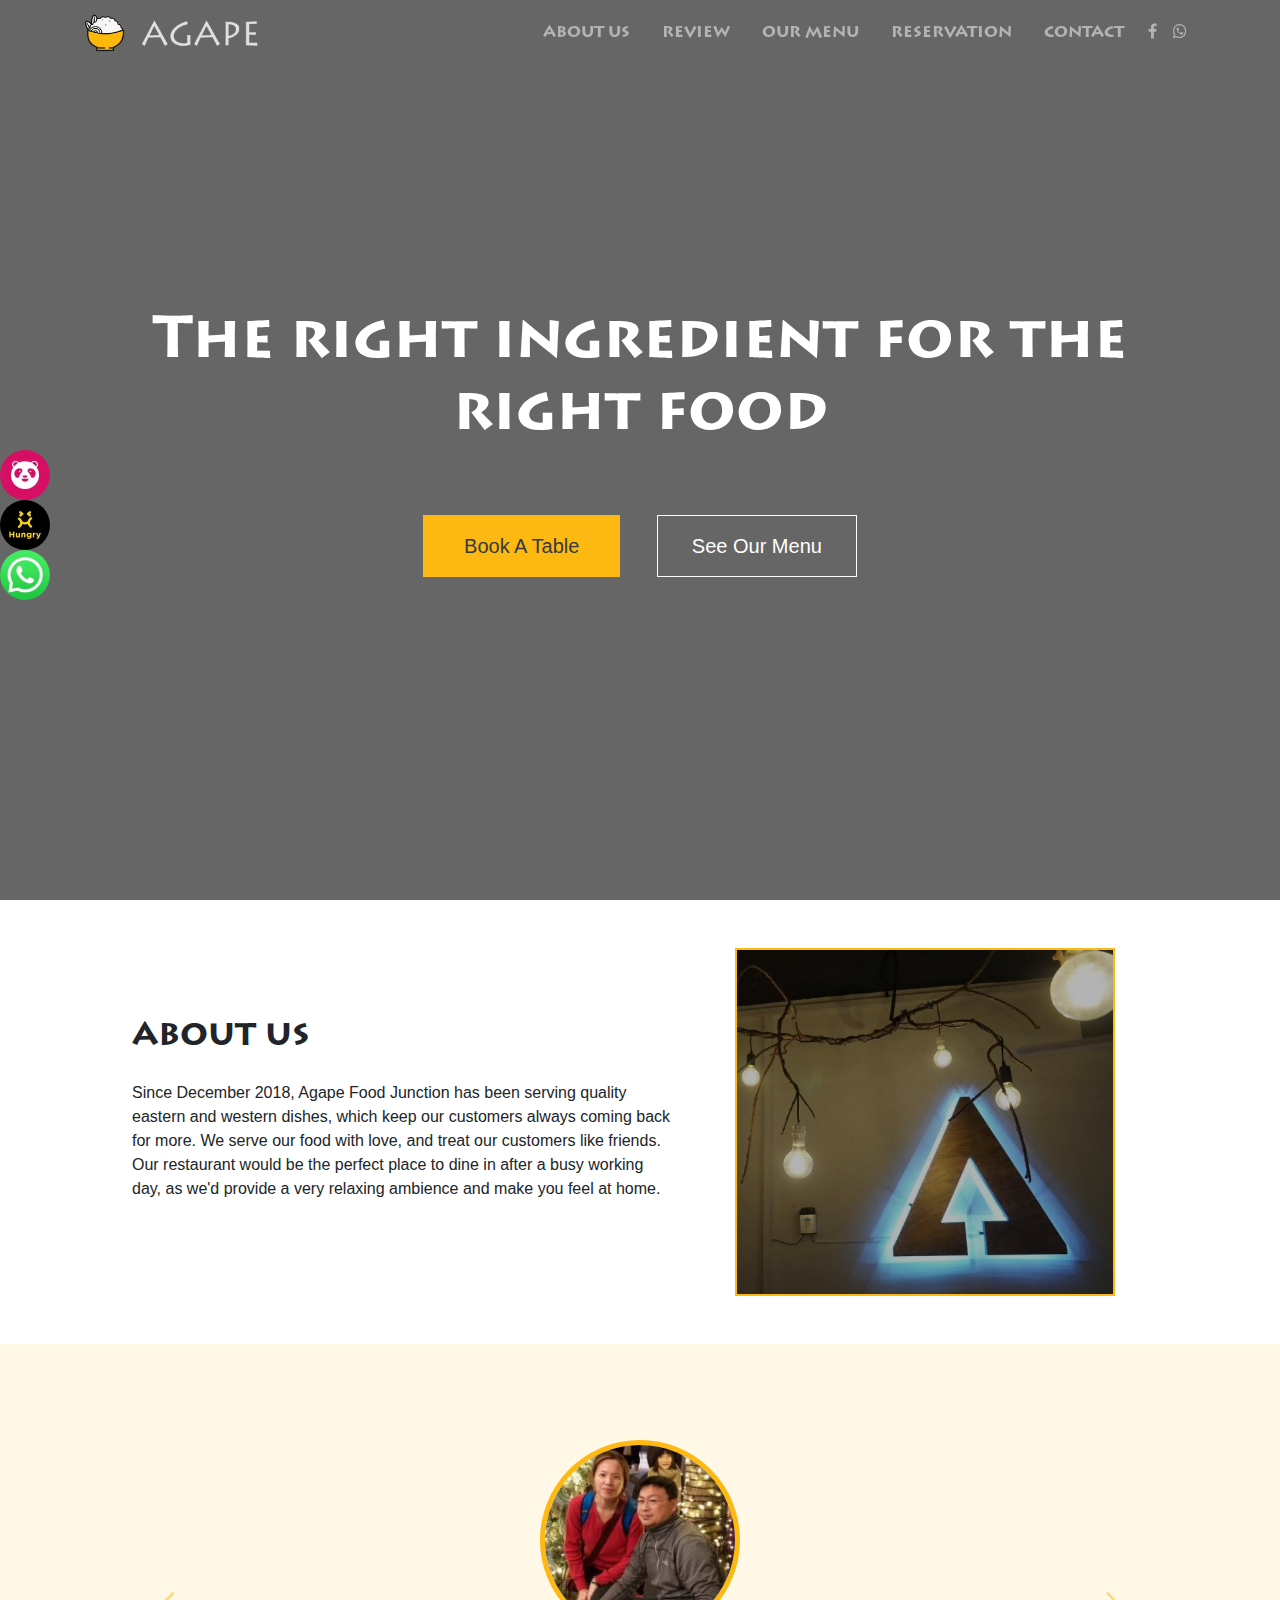
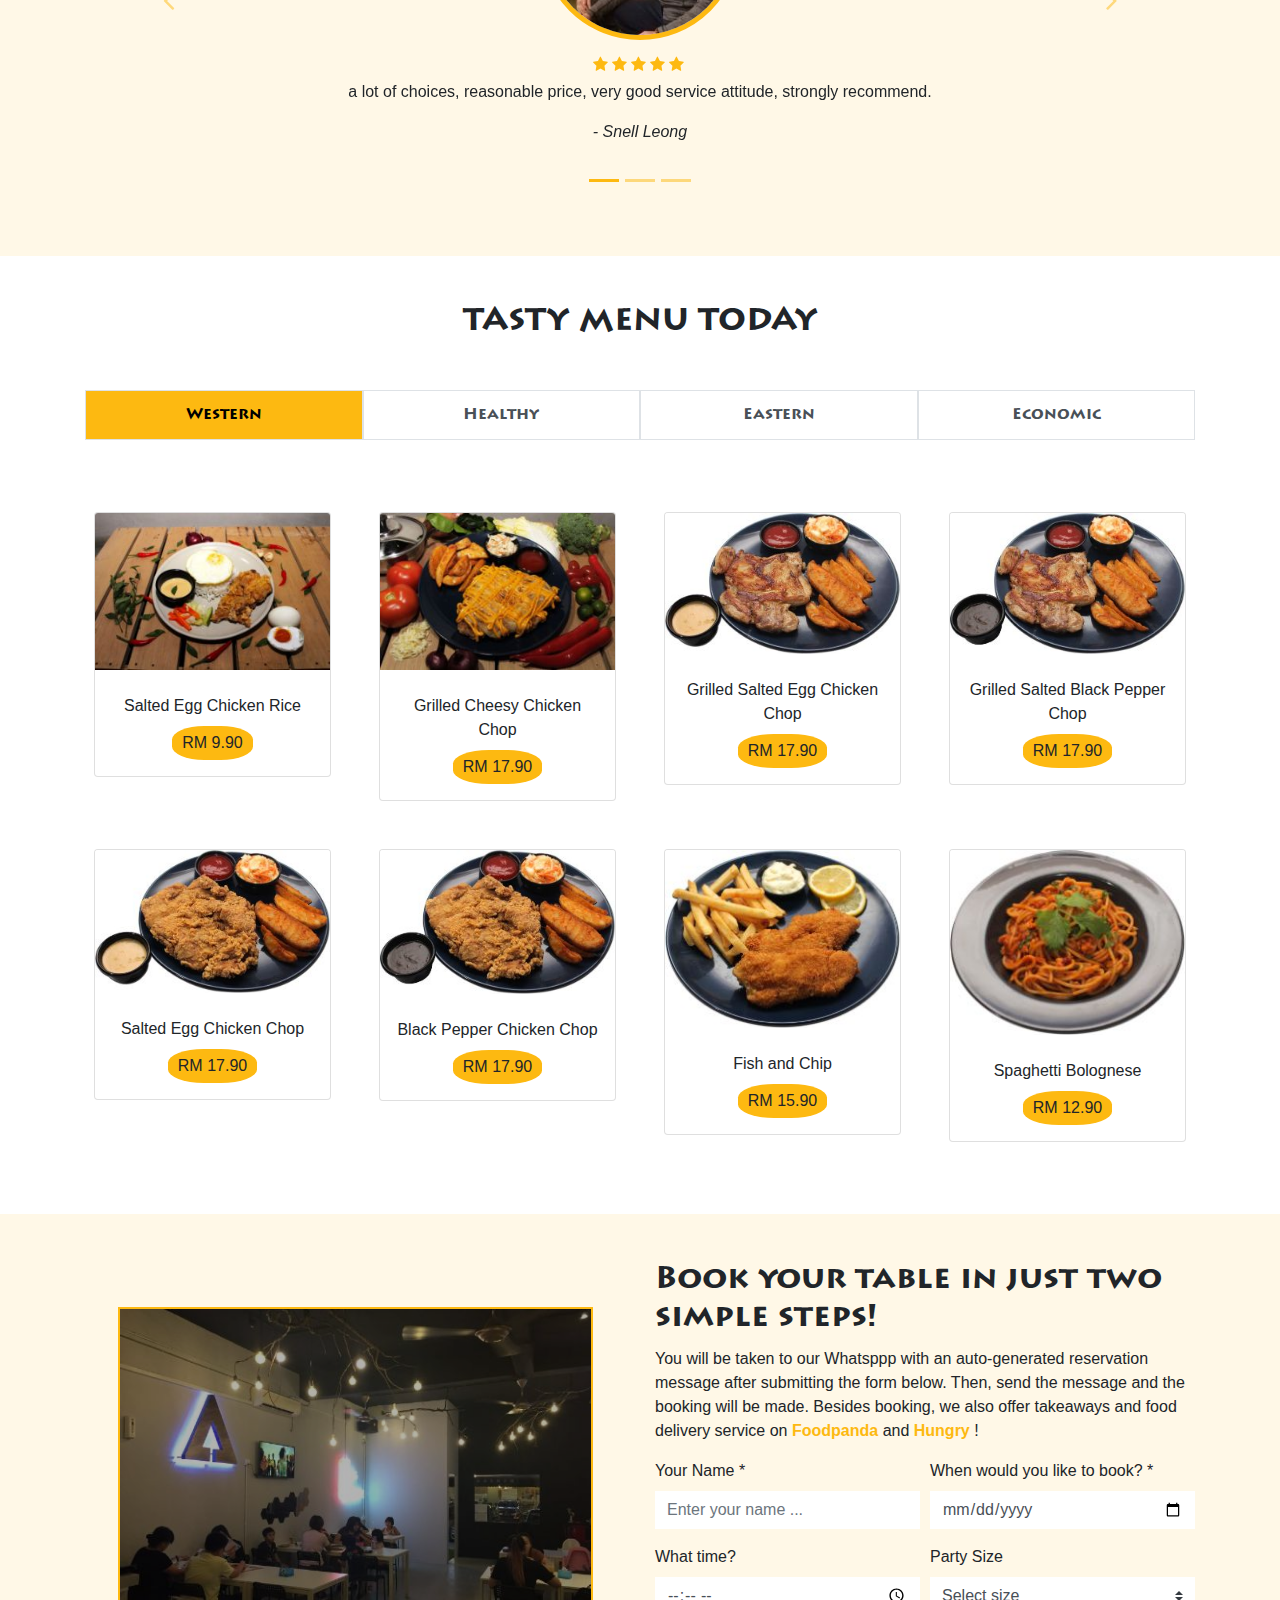
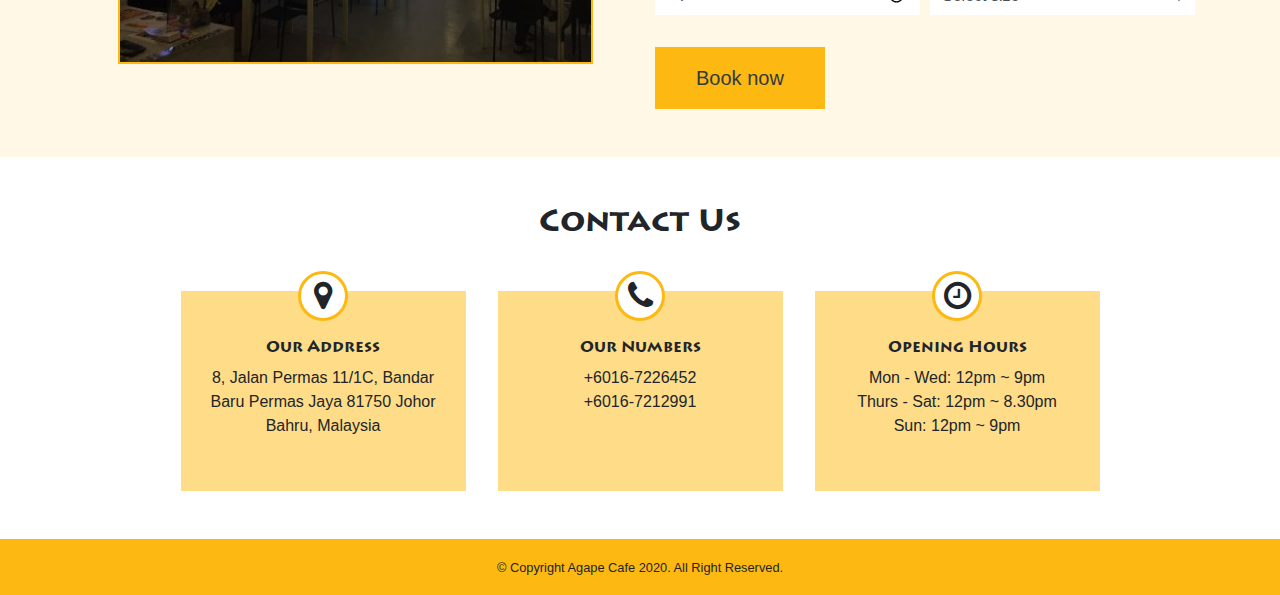
==== index.html @ 2f44cbaa "wrap" ====
<!DOCTYPE html>
<html lang="en">
  <head>
    <!-- Global site tag (gtag.js) - Google Analytics -->
    <script
      async
      src="https://www.googletagmanager.com/gtag/js?id=UA-171716001-1"
    ></script>
    <script>
      window.dataLayer = window.dataLayer || [];
      function gtag() {
        dataLayer.push(arguments);
      }
      gtag("js", new Date());

      gtag("config", "UA-171716001-1");
    </script>

    <meta charset="UTF-8" />
    <meta name="viewport" content="width=device-width, initial-scale=1.0" />
    <title>Agape Food Junction - Restaurant in Johor Bahru</title>
    <!--Description-->
    <meta
      name="description"
      content="Being one of the restaurants in Johor Bahru, we provide the precious opportunity for customers to enjoy dining in a comfortable environment, at a reasonable price. Our chefs serve all kinds of quality food, from western chicken chop to local nasi lemak. We treat customers like our friends and family, which always put a smile on their face."
    />
    <!--Styling-->
    <link rel="stylesheet" href="global.css" />
    <!--Bootstrap CSS-->
    <link
      rel="stylesheet"
      href="https://stackpath.bootstrapcdn.com/bootstrap/4.5.2/css/bootstrap.min.css"
      integrity="sha384-JcKb8q3iqJ61gNV9KGb8thSsNjpSL0n8PARn9HuZOnIxN0hoP+VmmDGMN5t9UJ0Z"
      crossorigin="anonymous"
    />
    <!--Font Awesome-->
    <link
      rel="stylesheet"
      href="https://maxcdn.bootstrapcdn.com/font-awesome/4.7.0/css/font-awesome.min.css"
    />
    <!--Google Font-->
    <link
      href="https://fonts.googleapis.com/css2?family=Coustard&display=swap"
      rel="stylesheet"
    />
    <!--Favicon-->
    <link rel="shortcut icon" href="./images/logo.png" />
  </head>
  <body data-spy="scroll" data-target="#navbarContent">
    <!--Sticky Icons-->
    <div class="sticky-icons all-center flex-column">
      <a
        href="https://www.foodpanda.my/restaurant/p7pu/asap-cafe-at-permas#"
        target="_blank"
      >
        <img
          src="./images/sticky-icons/foodpanda.jpg"
          alt="foodpanda-food-delivery"
          class="rounded-circle"
        />
      </a>

      <a
        href="https://www.hungry2u.com/waimai/shop/detail-2794.html"
        target="_blank"
      >
        <img
          src="./images/sticky-icons/hungry.jpg"
          alt="hungry-food-delivery"
          class="rounded-circle"
        />
      </a>

      <a
        target="_blank"
        href="https://api.whatsapp.com/send?phone=60167212991&text=Hi+Agape+Cafe.+I+came+across+your+website+and+would+like+to+know+more."
      >
        <img
          src="./images/sticky-icons/whatsapp.jpg"
          alt="whatsapp-food-reservation"
          class="rounded-circle"
        />
      </a>
    </div>

    <!--Header-->
    <header class="header">
      <nav class="navbar navbar-expand-lg navbar-dark fixed-top" id="navbar">
        <div class="container">
          <a class="navbar-brand w-25" href="#home"
            ><img
              src="./images/logo.png"
              alt="chinese-restaurant-in-jb"
              class="header-logo"
            />
            <img
              src="./images/logo-text-dark.png"
              alt="chinese-restaurant-in-jb"
              class="logo-text-dark"
            />
            <img
              src="./images/logo-text-white.png"
              alt="chinese-restaurant-in-jb"
              class="logo-text-white"
            />
          </a>
          <button
            class="navbar-toggler ml-sm-auto"
            type="button"
            data-toggle="collapse"
            data-target="#navbarContent"
            aria-controls="navbarContent"
            aria-expanded="false"
          >
            <span class="navbar-toggler-icon"></span>
          </button>

          <div class="collapse navbar-collapse mt-lg-0 mt-3" id="navbarContent">
            <ul class="navbar-nav ml-auto">
              <li class="nav-item">
                <a class="nav-link link-hover px-3" href="#about"> ABOUT US </a>
              </li>
              <li class="nav-item">
                <a class="nav-link link-hover px-3" href="#review"> REVIEW </a>
              </li>
              <li class="nav-item">
                <a class="nav-link link-hover px-3" href="#menu"> OUR MENU </a>
              </li>

              <li class="nav-item">
                <a class="nav-link link-hover px-3" href="#booking">
                  RESERVATION
                </a>
              </li>

              <li class="nav-item">
                <a class="nav-link link-hover px-3" href="#contact">
                  CONTACT
                </a>
              </li>

              <li class="nav-item">
                <a
                  class="nav-link d-lg-block d-none"
                  target="_blank"
                  href="https://www.facebook.com/asapcafe"
                >
                  <i class="fa fa-facebook" aria-hidden="true"></i>
                </a>
              </li>

              <li class="nav-item">
                <a
                  class="nav-link d-lg-block d-none"
                  target="_blank"
                  href="https://api.whatsapp.com/send?phone=60167212991&text=Hi+Agape+Cafe.+I+came+across+your+website+and+would+like+to+know+more."
                >
                  <i class="fa fa-whatsapp" aria-hidden="true"></i>
                </a>
              </li>
            </ul>
          </div>
        </div>
      </nav>
    </header>

    <!-- Hero -->
    <div class="hero all-center text-center" id="home">
      <div class="container all-center flex-column">
        <h1 class="mb-sm-5 mb-3 text-white">
          The right ingredient for the right food
        </h1>
        <div>
          <a href="/#booking" class="btn btn-primary btn-lg text-dark m-3"
            >Book A Table</a
          >
          <a href="/#menu" class="btn btn-secondary btn-lg m-3">See Our Menu</a>
        </div>
      </div>
    </div>

    <!--About-->
    <div class="about all-center py-5" id="about">
      <div class="container">
        <div class="row all-center">
          <div class="col-lg-6 text-lg-left text-center">
            <h2 class="mb-4">ABOUT US</h2>
            <p class="mb-4">
              Since December 2018, Agape Food Junction has been serving quality
              eastern and western dishes, which keep our customers always coming
              back for more. We serve our food with love, and treat our
              customers like friends. Our restaurant would be the perfect place
              to dine in after a busy working day, as we'd provide a very
              relaxing ambience and make you feel at home.
            </p>
            <!-- <a href="/" class="btn btn-secondary-alt btn-md">Discover more</a> -->
          </div>
          <div class="col-lg-4 col-sm-7 mx-5 p-0 image">
            <img
              src="./images/about-us.jpg"
              class="w-100"
              alt="best-restaurant-in-johor-bahru"
            />
          </div>
        </div>
      </div>
    </div>

    <!--Review-->
    <div class="review all-center py-5" id="review">
      <div class="container">
        <div
          id="reviewIndicator"
          class="carousel slider py-5"
          data-ride="carousel"
        >
          <ol class="carousel-indicators">
            <li
              data-target="#reviewIndicator"
              data-slide-to="0"
              class="carousel-slide-point active"
            ></li>
            <li
              data-target="#reviewIndicator"
              class="carousel-slide-point"
              data-slide-to="1"
            ></li>
            <li
              data-target="#reviewIndicator"
              class="carousel-slide-point"
              data-slide-to="2"
            ></li>
          </ol>
          <div class="carousel-inner">
            <div class="carousel-item active">
              <div
                class="carousel-data mx-auto carousel-data all-center flex-column text-center"
              >
                <a href=""></a>
                <img
                  src="./images/client1.jpg"
                  alt="eat-cheap-review"
                  class="client-image mb-3 rounded-circle"
                />
                <div class="all-center mb-2">
                  <i class="fa fa-star mr-1" aria-hidden="true"></i>
                  <i class="fa fa-star mr-1" aria-hidden="true"></i>
                  <i class="fa fa-star mr-1" aria-hidden="true"></i>
                  <i class="fa fa-star mr-1" aria-hidden="true"></i>
                  <i class="fa fa-star mr-1" aria-hidden="true"></i>
                </div>
                <p class="px-5">
                  a lot of choices, reasonable price, very good service
                  attitude, strongly recommend.
                </p>
                <p><em>- Snell Leong</em></p>
              </div>
            </div>
            <div class="carousel-item">
              <div
                class="carousel-data mx-auto carousel-data all-center flex-column text-center"
              >
                <img
                  src="./images/client2.jpg"
                  alt="good-food-review"
                  class="client-image mb-3 rounded-circle"
                />
                <div class="all-center mb-2">
                  <i class="fa fa-star mr-1" aria-hidden="true"></i>
                  <i class="fa fa-star mr-1" aria-hidden="true"></i>
                  <i class="fa fa-star mr-1" aria-hidden="true"></i>
                  <i class="fa fa-star mr-1" aria-hidden="true"></i>
                  <i class="fa fa-star mr-1" aria-hidden="true"></i>
                </div>
                <p class="px-5">
                  reasonable price, many choices, food is delicious, worth
                  recommending
                </p>
                <p><em>- Shirley Wong</em></p>
              </div>
            </div>
            <div class="carousel-item">
              <div
                class="carousel-data mx-auto carousel-data all-center flex-column text-center"
              >
                <img
                  src="./images/client3.jpg"
                  alt="satisfied-review"
                  class="client-image mb-3 rounded-circle"
                />
                <div class="all-center mb-2">
                  <i class="fa fa-star mr-1" aria-hidden="true"></i>
                  <i class="fa fa-star mr-1" aria-hidden="true"></i>
                  <i class="fa fa-star mr-1" aria-hidden="true"></i>
                  <i class="fa fa-star mr-1" aria-hidden="true"></i>
                  <i class="fa fa-star mr-1" aria-hidden="true"></i>
                </div>

                <p>Just visit here u won't regret</p>
                <p><em>- Kar Weng</em></p>
              </div>
            </div>
          </div>
          <a
            class="carousel-control-prev"
            href="#reviewIndicator"
            role="button"
            data-slide="prev"
          >
            <i class="fa fa-angle-left fa-2x" aria-hidden="true"></i>
            <span class="sr-only">Prev</span>
          </a>
          <a
            class="carousel-control-next"
            href="#reviewIndicator"
            role="button"
            data-slide="next"
          >
            <i class="fa fa-angle-right fa-2x" aria-hidden="true"></i>
            <span class="sr-only">Next</span>
          </a>
        </div>
      </div>
    </div>

    <!--Menu-->
    <div class="menu py-5 text-center" id="menu">
      <div class="container">
        <h2 class="mb-md-5 mb-4">TASTY MENU TODAY</h2>
        <div class="row">
          <div class="col-12">
            <div
              class="list-group flex-row menu-tab"
              id="list-tab"
              role="tablist"
            >
              <a
                class="list-group-item list-group-item-action border active"
                id="list-western-list"
                data-toggle="list"
                href="#list-western"
                role="tab"
                aria-controls="western"
                >Western</a
              >
              <a
                class="list-group-item list-group-item-action border"
                id="list-healthy-list"
                data-toggle="list"
                href="#list-healthy"
                role="tab"
                aria-controls="healthy"
                >Healthy</a
              >
              <a
                class="list-group-item list-group-item-action border"
                id="list-eastern-list"
                data-toggle="list"
                href="#list-eastern"
                role="tab"
                aria-controls="eastern"
                >Eastern</a
              >
              <a
                class="list-group-item list-group-item-action border"
                id="list-economic-list"
                data-toggle="list"
                href="#list-economic"
                role="tab"
                aria-controls="economic"
                >Economic</a
              >
            </div>
          </div>
          <div class="col-12">
            <div class="tab-content mt-5" id="nav-tabContent">
              <div
                class="tab-pane fade show active"
                id="list-western"
                role="tabpanel"
                aria-labelledby="list-western-list"
              >
                <!--All Tab: content row 1-->
                <div class="row">
                  <div class="col-lg-3 col-sm-6 col-8 mx-sm-0 mx-auto p-4">
                    <div class="card">
                      <img
                        class="card-img-top"
                        src="./images/menu/western/salted-egg-chicken-rice.jpg"
                        alt="salted-egg-chicken-rice"
                      />
                      <div class="card-body all-center p-3 flex-column">
                        <p class="card-text m-0 mt-2">
                          Salted Egg Chicken Rice
                        </p>
                        <span class="price-label mt-2">RM 9.90</span>
                      </div>
                    </div>
                  </div>
                  <div class="col-lg-3 col-sm-6 col-8 mx-sm-0 mx-auto p-4">
                    <div class="card">
                      <img
                        class="card-img-top"
                        src="./images/menu/western/grilled-cheesy-chicken-chop.jpg"
                        alt="grilled-cheesy-chicken-chop"
                      />
                      <div class="card-body all-center p-3 flex-column">
                        <p class="card-text m-0 mt-2">
                          Grilled Cheesy Chicken Chop
                        </p>
                        <span class="price-label mt-2">RM 17.90</span>
                      </div>
                    </div>
                  </div>

                  <div class="col-lg-3 col-sm-6 col-8 mx-sm-0 mx-auto p-4">
                    <div class="card">
                      <img
                        class="card-img-top"
                        src="./images/menu/western/grilled-salted-egg-chicken-chop.jpg"
                        alt="grilled-salted-egg-chicken-chop"
                      />
                      <div class="card-body all-center p-3 flex-column">
                        <p class="card-text m-0 mt-2">
                          Grilled Salted Egg Chicken Chop
                        </p>
                        <span class="price-label mt-2">RM 17.90</span>
                      </div>
                    </div>
                  </div>

                  <div class="col-lg-3 col-sm-6 col-8 mx-sm-0 mx-auto p-4">
                    <div class="card">
                      <img
                        class="card-img-top"
                        src="./images/menu/western/grilled-black-pepper-chicken-chop.jpg"
                        alt="grilled-black-pepper-chicken-chop"
                      />
                      <div class="card-body all-center p-3 flex-column">
                        <p class="card-text m-0 mt-2">
                          Grilled Salted Black Pepper Chop
                        </p>
                        <span class="price-label mt-2">RM 17.90</span>
                      </div>
                    </div>
                  </div>
                </div>

                <!--All Tab: content row 2-->
                <div class="row">
                  <div class="col-lg-3 col-sm-6 col-8 mx-sm-0 mx-auto p-4">
                    <div class="card">
                      <img
                        class="card-img-top"
                        src="./images/menu/western/salted-egg-chicken-chop.jpg"
                        alt="salted-egg-chicken-chop"
                      />
                      <div class="card-body all-center p-3 flex-column">
                        <p class="card-text m-0 mt-2">
                          Salted Egg Chicken Chop
                        </p>
                        <span class="price-label mt-2">RM 17.90</span>
                      </div>
                    </div>
                  </div>

                  <div class="col-lg-3 col-sm-6 col-8 mx-sm-0 mx-auto p-4">
                    <div class="card">
                      <img
                        class="card-img-top"
                        src="./images/menu/western/black-pepper-chicken-chop.jpg"
                        alt="black-pepper-chicken-chop"
                      />
                      <div class="card-body all-center p-3 flex-column">
                        <p class="card-text m-0 mt-2">
                          Black Pepper Chicken Chop
                        </p>
                        <span class="price-label mt-2">RM 17.90</span>
                      </div>
                    </div>
                  </div>

                  <div class="col-lg-3 col-sm-6 col-8 mx-sm-0 mx-auto p-4">
                    <div class="card">
                      <img
                        class="card-img-top"
                        src="./images/menu/western/fish-and-chip.jpg"
                        alt="fish-and-chip"
                      />
                      <div class="card-body all-center p-3 flex-column">
                        <p class="card-text m-0 mt-2">Fish and Chip</p>
                        <span class="price-label mt-2">RM 15.90</span>
                      </div>
                    </div>
                  </div>

                  <div class="col-lg-3 col-sm-6 col-8 mx-sm-0 mx-auto p-4">
                    <div class="card">
                      <img
                        class="card-img-top"
                        src="./images/menu/western/spaghetti-bolognese.jpg"
                        alt="spaghetti-bolognese"
                      />
                      <div class="card-body all-center p-3 flex-column">
                        <p class="card-text m-0 mt-2">Spaghetti Bolognese</p>
                        <span class="price-label mt-2">RM 12.90</span>
                      </div>
                    </div>
                  </div>
                </div>
              </div>

              <div
                class="tab-pane fade"
                id="list-healthy"
                role="tabpanel"
                aria-labelledby="list-healthy-list"
              >
                <!--Healthy Tab: content row 1-->
                <div class="row">
                  <div class="col-lg-3 col-sm-6 col-8 mx-sm-0 mx-auto p-4">
                    <div class="card">
                      <img
                        class="card-img-top"
                        src="./images/menu/eastern/herbal-chicken-soup.jpg"
                        alt="herbal-chicken-soup"
                      />
                      <div class="card-body all-center p-3 flex-column">
                        <p class="card-text m-0 mt-2">Herbal Chicken Soup</p>
                        <span class="price-label mt-2">RM 17.90</span>
                      </div>
                    </div>
                  </div>

                  <div class="col-lg-3 col-sm-6 col-8 mx-sm-0 mx-auto p-4">
                    <div class="card">
                      <img
                        class="card-img-top"
                        src="./images/menu/healthy/grilled-salmon.jpg"
                        alt="grilled-salmon"
                      />
                      <div class="card-body all-center p-3 flex-column">
                        <p class="card-text m-0 mt-2">Grilled Salmon</p>
                        <span class="price-label mt-2">RM 15.90</span>
                      </div>
                    </div>
                  </div>

                  <div class="col-lg-3 col-sm-6 col-8 mx-sm-0 mx-auto p-4">
                    <div class="card">
                      <img
                        class="card-img-top"
                        src="./images/menu/healthy/garden-salad.jpg"
                        alt="garden-salad"
                      />
                      <div class="card-body all-center p-3 flex-column">
                        <p class="card-text m-0 mt-2">Garden Salad</p>
                        <span class="price-label mt-2">RM 9.90</span>
                      </div>
                    </div>
                  </div>

                  <div class="col-lg-3 col-sm-6 col-8 mx-sm-0 mx-auto p-4">
                    <div class="card">
                      <img
                        class="card-img-top"
                        src="./images/menu/healthy/brococoli-salad.jpg"
                        alt="brococoli-salad"
                      />
                      <div class="card-body all-center p-3 flex-column">
                        <p class="card-text m-0 mt-2">Broccoli Salad</p>
                        <span class="price-label mt-2">RM 12.90</span>
                      </div>
                    </div>
                  </div>
                </div>
              </div>

              <div
                class="tab-pane fade"
                id="list-eastern"
                role="tabpanel"
                aria-labelledby="list-eastern-list"
              >
                <!--Eastern Tab: content row 1-->
                <div class="row">
                  <div class="col-lg-3 col-sm-6 col-8 mx-sm-0 mx-auto p-4">
                    <div class="card">
                      <img
                        class="card-img-top"
                        src="./images/menu/eastern/ayam-penyat.jpg"
                        alt="ayam-penyat"
                      />
                      <div class="card-body all-center p-3 flex-column">
                        <p class="card-text m-0 mt-2">Ayam Penyat</p>
                        <span class="price-label mt-2">RM 11.90</span>
                      </div>
                    </div>
                  </div>

                  <div class="col-lg-3 col-sm-6 col-8 mx-sm-0 mx-auto p-4">
                    <div class="card">
                      <img
                        class="card-img-top"
                        src="./images/menu/eastern/tomyam-soup.jpg"
                        alt="tomyam-soup"
                      />
                      <div class="card-body all-center p-3 flex-column">
                        <p class="card-text m-0 mt-2">Tomyam Soup</p>
                        <span class="price-label mt-2">RM 14.90</span>
                      </div>
                    </div>
                  </div>

                  <div class="col-lg-3 col-sm-6 col-8 mx-sm-0 mx-auto p-4">
                    <div class="card">
                      <img
                        class="card-img-top"
                        src="./images/menu/eastern/chicken-soup.jpg"
                        alt="chicken-soup"
                      />
                      <div class="card-body all-center p-3 flex-column">
                        <p class="card-text m-0 mt-2">Chicken Soup</p>
                        <span class="price-label mt-2">RM 14.90</span>
                      </div>
                    </div>
                  </div>

                  <div class="col-lg-3 col-sm-6 col-8 mx-sm-0 mx-auto p-4">
                    <div class="card">
                      <img
                        class="card-img-top"
                        src="./images/menu/eastern/fried-rice.jpg"
                        alt="fried-rice"
                      />
                      <div class="card-body all-center p-3 flex-column">
                        <p class="card-text m-0 mt-2">Fried Rice</p>
                        <span class="price-label mt-2">RM 9.90</span>
                      </div>
                    </div>
                  </div>
                </div>
              </div>

              <div
                class="tab-pane fade"
                id="list-economic"
                role="tabpanel"
                aria-labelledby="list-economic-list"
              >
                <!--Economic Tab: content row 1-->
                <div class="row">
                  <div class="col-lg-3 col-sm-6 col-8 mx-sm-0 mx-auto p-4">
                    <div class="card">
                      <img
                        class="card-img-top"
                        src="./images/menu/economic/fried-mee-hoon.jpg"
                        alt="fried-mee-hoon"
                      />
                      <div class="card-body all-center p-3 flex-column">
                        <p class="card-text m-0 mt-2">Fried Mee Hoon</p>
                        <span class="price-label mt-2">RM 2.00</span>
                      </div>
                    </div>
                  </div>

                  <div class="col-lg-3 col-sm-6 col-8 mx-sm-0 mx-auto p-4">
                    <div class="card">
                      <img
                        class="card-img-top"
                        src="./images/menu/economic/+egg+fried-chicken.jpg"
                        alt="fried-mee-hoon-egg-and-friend-chicken"
                      />
                      <div class="card-body all-center p-3 flex-column">
                        <p class="card-text m-0 mt-2">
                          Fried Mee Hoon + Egg + Fried Chicken
                        </p>
                        <span class="price-label mt-2">RM 6.90</span>
                      </div>
                    </div>
                  </div>

                  <div class="col-lg-3 col-sm-6 col-8 mx-sm-0 mx-auto p-4">
                    <div class="card">
                      <img
                        class="card-img-top"
                        src="./images/menu/economic/+egg+see-beancurd.jpg"
                        alt="fried-mee-hoon-egg-and-sea-beancurd"
                      />
                      <div class="card-body all-center p-3 flex-column">
                        <p class="card-text m-0 mt-2">
                          Fried Mee Hoon + Egg + Sea Beancurd
                        </p>
                        <span class="price-label mt-2">RM 5.90</span>
                      </div>
                    </div>
                  </div>

                  <div class="col-lg-3 col-sm-6 col-8 mx-sm-0 mx-auto p-4">
                    <div class="card">
                      <img
                        class="card-img-top"
                        src="./images/menu/economic/+egg+sausage.jpg"
                        alt="fried-mee-hoon-egg-and-sausage"
                      />
                      <div class="card-body all-center p-3 flex-column">
                        <p class="card-text m-0 mt-2">
                          Fried Mee Hoon + Egg + Sausage
                        </p>
                        <span class="price-label mt-2">RM 6.90</span>
                      </div>
                    </div>
                  </div>
                </div>
                <!--Economic Tab: content row 2-->
                <div class="row">
                  <div class="col-lg-3 col-sm-6 col-8 mx-sm-0 mx-auto p-4">
                    <div class="card">
                      <img
                        class="card-img-top"
                        src="./images/menu/economic/nasi-lemak.jpg"
                        alt="nasi-lemak"
                      />
                      <div class="card-body all-center p-3 flex-column">
                        <p class="card-text m-0 mt-2">Nasi Lemak</p>
                        <span class="price-label mt-2">RM 4.90</span>
                      </div>
                    </div>
                  </div>
                </div>
              </div>
            </div>
          </div>
        </div>
      </div>
    </div>

    <!--Booking-->
    <div class="booking py-5" id="booking">
      <div class="container">
        <div class="row all-center">
          <div
            class="col-xl-5 col-md-7 col-10 mr-xl-auto mx-auto mb-xl-0 mb-sm-5 mb-4 p-0 image"
          >
            <img
              src="./images/booking.jpg"
              alt="best-restaurant-in-johor-bahru"
              class="w-100"
            />
          </div>
          <div class="col-xl-6 col-md-7 col-10">
            <h2>Book your table in just two simple steps!</h2>
            <p class="mb-sm-0 mb-4">
              You will be taken to our Whatsppp with an auto-generated
              reservation message after submitting the form below. Then, send
              the message and the booking will be made. Besides booking, we also
              offer takeaways and food delivery service on
              <a
                href="https://www.foodpanda.my/restaurant/p7pu/asap-cafe-at-permas#"
                target="_blank"
                class="text-decoration-none highlight"
              >
                <b>Foodpanda</b>
              </a>
              and
              <a
                href="https://www.hungry2u.com/waimai/shop/detail-2794.html"
                target="_blank"
                class="text-decoration-none highlight"
              >
                <b>Hungry</b>
              </a>
              !
            </p>

            <form class="mt-3">
              <div class="form-row">
                <div class="col-md-6">
                  <div class="form-group">
                    <label>Your Name *</label>
                    <input
                      type="text"
                      class="form-control"
                      placeholder="Enter your name ..."
                      name="Name"
                      id="nameInput"
                      required
                    />
                  </div>
                </div>

                <div class="col-md-6">
                  <div class="form-group">
                    <label>When would you like to book? *</label>
                    <input
                      type="date"
                      class="form-control"
                      id="dateInput"
                      name="Date"
                      required
                    />
                  </div>
                </div>
              </div>

              <div class="form-row">
                <div class="col-md-6">
                  <div class="form-group">
                    <label>What time?</label>
                    <input
                      type="time"
                      class="form-control"
                      name="Time"
                      id="timeInput"
                    />
                  </div>
                </div>

                <div class="col-md-6">
                  <div class="form-group">
                    <label>Party Size</label>
                    <select class="custom-select" id="partyInput" name="Party">
                      <option selected>Select size</option>
                      <option value="1">1</option>
                      <option value="2">2</option>
                      <option value="3">3</option>
                      <option value="4">4</option>
                      <option value="5">5</option>
                      <option value="6">6</option>
                    </select>
                  </div>
                </div>
              </div>
            </form>
            <a
              class="btn btn-primary btn-lg mt-3 text-dark"
              onclick="submitBooking()"
            >
              Book now
            </a>
          </div>
        </div>
      </div>
    </div>

    <!--Blog-->
    <!-- <div class="blog py-5">
      <div class="container">
        <h2 class="text-center mb-5">Our Blog</h2>
      </div>

      <div class="container all-center">
        <div class="blog-post card mx-3">
          <div class="image-container">
            <img
              class="card-img-top"
              src="./images/client2.jpg"
              alt="Card image cap"
            />
          </div>

          <div class="card-body">
            <p class="card-text">
              Some quick example text to build on the card title and make up the
              bulk of the card's content.
            </p>
          </div>
        </div>

        <div class="blog-post card mx-3">
          <div class="image-container">
            <img
              class="card-img-top"
              src="./images/client2.jpg"
              alt="Card image cap"
            />
          </div>

          <div class="card-body">
            <p class="card-text">
              Some quick example text to build on the card title and make up the
              bulk of the card's content.
            </p>
          </div>
        </div>

        <div class="blog-post card mx-3">
          <div class="image-container">
            <img
              class="card-img-top"
              src="./images/client2.jpg"
              alt="Card image cap"
            />
          </div>

          <div class="card-body">
            <p class="card-text">
              Some quick example text to build on the card title and make up the
              bulk of the card's content.
            </p>
          </div>
        </div>
      </div>
    </div> -->

    <!--Contact-->
    <div class="contact py-5 text-center" id="contact">
      <div class="container">
        <h2>Contact Us</h2>
        <div class="row mt-5 all-center">
          <div
            class="contact-box col-md-3 col-sm-7 mx-lg-3 mx-md-2 m-md-0 m-4 all-center flex-column justify-content-start"
          >
            <i
              class="contact-box-icon all-center fa fa-map-marker fa-2x position-absolute rounded-circle"
              aria-hidden="true"
            ></i>
            <h6 class="mt-5">Our Address</h6>
            <p>
              8, Jalan Permas 11/1C, Bandar Baru Permas Jaya 81750 Johor Bahru,
              Malaysia
            </p>
          </div>

          <div
            class="contact-box col-md-3 col-sm-7 mx-lg-3 mx-md-2 m-md-0 m-4 all-center flex-column justify-content-start"
          >
            <i
              class="contact-box-icon all-center fa fa-phone fa-2x position-absolute rounded-circle"
              aria-hidden="true"
            ></i>
            <h6 class="mt-5">Our Numbers</h6>
            <p class="m-0">+6016-7226452</p>
            <p class="m-0">+6016-7212991</p>
          </div>

          <div
            class="contact-box col-md-3 col-sm-7 mx-lg-3 mx-md-2 m-md-0 m-4 all-center flex-column justify-content-start"
          >
            <i
              class="contact-box-icon all-center fa fa-clock-o fa-2x position-absolute rounded-circle"
              aria-hidden="true"
            ></i>
            <h6 class="mt-5">Opening Hours</h6>
            <p class="m-0 d-lg-block d-md-none">Mon - Wed: 12pm ~ 9pm</p>
            <p class="m-0 d-lg-none d-md-block d-none">Mon - Wed:</p>
            <p class="mb-2 d-lg-none d-md-block d-none">12pm ~ 9pm</p>

            <p class="m-0 d-lg-block d-md-none">Thurs - Sat: 12pm ~ 8.30pm</p>
            <p class="m-0 d-lg-none d-md-block d-none">Thurs - Sat:</p>
            <p class="mb-2 d-lg-none d-md-block d-none">12pm ~ 8.30pm</p>

            <p class="m-0">Sun: 12pm ~ 9pm</p>
          </div>
        </div>
      </div>
    </div>

    <!--Footer-->
    <footer class="footer py-3">
      <div class="container">
        <div class="text-center">
          <p class="m-0">
            <small>
              &copy; Copyright Agape Cafe 2020. All Right Reserved.
            </small>
          </p>

          <!-- <div class="col-md-4 col-6 text-center">
            <div class="row">
              <h4 class="mx-auto">operating hours</h4>
              <div class="col-md-12 col-6 mt-md-0 mt-2">
       
              </div>
            </div>
          </div>
          <div class="col-md-4 col-6 text-center">
            <h4>location</h4>
            <p>
              8, Jalan Permas 11/1C, Bandar Baru Permas Jaya 81750 Johor Bahru,
              Malaysia
            </p>
            <div>
              <i class="fa fa-facebook mr-2" aria-hidden="true"></i>
              <i class="fa fa-whatsapp" aria-hidden="true"></i>
            </div>
          </div> -->
        </div>
      </div>
    </footer>

    <!--Bootstrap Scripts-->
    <script
      src="https://code.jquery.com/jquery-3.5.1.slim.min.js"
      integrity="sha384-DfXdz2htPH0lsSSs5nCTpuj/zy4C+OGpamoFVy38MVBnE+IbbVYUew+OrCXaRkfj"
      crossorigin="anonymous"
    ></script>
    <script
      src="https://cdn.jsdelivr.net/npm/popper.js@1.16.1/dist/umd/popper.min.js"
      integrity="sha384-9/reFTGAW83EW2RDu2S0VKaIzap3H66lZH81PoYlFhbGU+6BZp6G7niu735Sk7lN"
      crossorigin="anonymous"
    ></script>
    <script
      src="https://stackpath.bootstrapcdn.com/bootstrap/4.5.2/js/bootstrap.min.js"
      integrity="sha384-B4gt1jrGC7Jh4AgTPSdUtOBvfO8shuf57BaghqFfPlYxofvL8/KUEfYiJOMMV+rV"
      crossorigin="anonymous"
    ></script>
    <script src="script.js"></script>
  </body>
</html>
---- global.css ----
@font-face {
  font-family: "Lithos Pro, bold";
  src: url("../fonts/LithosPro-Bold.otf") format("opentype");
}

html {
  scroll-behavior: smooth !important;
}

body {
  overflow-x: hidden;
  min-height: 100vh;
}

h1,
h2,
h3,
h4,
h5,
h6 {
  font-family: "Lithos Pro, bold";
}

h1 {
  font-size: 60px !important;
}

.highlight {
  color: #fdb911;
}

.highlight:hover {
  color: #d69d0c;
}

.all-center {
  display: -webkit-box !important;
  display: -ms-flexbox !important;
  display: flex !important;
  -webkit-box-pack: center;
      -ms-flex-pack: center;
          justify-content: center;
  -webkit-box-align: center;
      -ms-flex-align: center;
          align-items: center;
}

.btn,
.list-group-item,
input,
select {
  border: none !important;
  outline: none !important;
  -webkit-box-shadow: none !important;
          box-shadow: none !important;
  -webkit-transition: 0.2s !important;
  transition: 0.2s !important;
  border-radius: 0 !important;
}

.btn:hover,
.list-group-item:hover {
  -webkit-transform: scale(1.1);
          transform: scale(1.1);
  z-index: 3 !important;
}

.btn-primary {
  background: #fdb911 !important;
  border: solid 1px #fdb911 !important;
  padding: 15px 40px !important;
}

.btn-primary:hover {
  background: #d69d0c !important;
}

.btn-secondary {
  background: none !important;
  border: solid 1px !important;
  padding: 15px 34px !important;
}

.btn-secondary-alt {
  border: #fdb911 solid 1px !important;
  color: #fdb911 !important;
}

.header-logo {
  width: 40px;
}

.logo-text-dark,
.logo-text-white {
  width: 139px;
}

.logo-text-dark {
  display: none;
}

.footer-logo {
  width: 120px;
}

#navbar {
  background: rgba(255, 94, 0, 0);
  -webkit-transition: 0.3s;
  transition: 0.3s;
}

.nav-link {
  font-family: "Lithos Pro, bold";
}

.sticky-icons {
  z-index: 100;
  position: fixed;
  width: 50px;
  height: 150px;
  top: 50%;
  left: 0;
}

.sticky-icons img {
  width: 50px;
  height: 50px;
}

.not-found-page {
  background: #fdb911;
}

.not-found-page img {
  width: 400px;
}

.hero {
  height: 100vh;
  background: -webkit-gradient(linear, left bottom, left top, from(rgba(0, 0, 0, 0.6))), url("./images/hero-bg.jpg") no-repeat center;
  background: linear-gradient(0deg, rgba(0, 0, 0, 0.6)), url("./images/hero-bg.jpg") no-repeat center;
  background-size: cover;
}

.about .image,
.booking .image {
  border: solid 2px #fdb911;
  background: black;
}

.about .image img,
.booking .image img {
  opacity: 0.7;
}

.review {
  background: rgba(253, 186, 17, 0.1);
}

.review .fa-angle-right,
.review .fa-angle-left,
.review .fa-star {
  color: #fdb911;
}

.review .carousel-slide-point {
  background-color: #fdb911;
}

.review .client-image {
  border: 5px solid #fdb911;
  width: 200px;
}

.menu .tab-content {
  min-height: 500px;
}

.menu .list-group-item {
  font-family: "Lithos Pro, bold";
}

.menu .list-group-item:hover {
  background: #fdb911;
}

.menu .list-group-item.active {
  background: #fdb911 !important;
  color: black;
}

.menu .price-label {
  padding: 5px 10px;
  background: #fdb911;
  border-radius: 40%;
}

.booking {
  background: rgba(253, 186, 17, 0.1);
}

.blog .blog-post {
  cursor: pointer;
  -webkit-transition: 0.2s;
  transition: 0.2s;
}

.blog .blog-post:hover {
  -webkit-transform: scale(1.1);
          transform: scale(1.1);
}

.blog .blog-post:hover .card-img-top {
  -webkit-transition: 0.2s;
  transition: 0.2s;
  opacity: 0.8;
}

.blog .blog-post .image-container {
  background: #fdb911;
}

.contact .contact-box {
  background: rgba(253, 186, 17, 0.5);
  height: 200px;
}

.contact .contact-box .contact-box-icon {
  bottom: 170px;
  width: 50px;
  height: 50px;
  background: white;
  border: solid 3px #fdb911;
}

.footer {
  background: #fdb911;
}

@media (max-width: 992px) {
  .nav-link.active {
    border: solid 1px;
  }
  .contact .contact-box {
    height: 240px;
  }
  .contact .contact-box .contact-box-icon {
    bottom: 210px;
  }
}

@media (max-width: 768px) {
  h1 {
    font-size: 48px !important;
  }
  h2 {
    font-size: 26px !important;
  }
  h4 {
    font-size: 19px !important;
  }
  .header a,
  span,
  p,
  label,
  input,
  h6 {
    font-size: 13px !important;
  }
  .btn {
    font-size: 15px !important;
  }
  .btn-primary {
    padding: 12px 35px !important;
  }
  .btn-secondary {
    padding: 12px 29px !important;
  }
  .header-logo {
    width: 35px;
  }
  .logo-text-dark,
  .logo-text-white {
    width: 120px;
  }
  .sticky-icons {
    width: 40px;
    height: 120px;
    top: 50%;
    left: 0;
  }
  .sticky-icons img {
    width: 40px;
    height: 40px;
  }
  .not-found-page img {
    width: 250px;
  }
  .hero {
    height: 90vh;
  }
  .review .client-image {
    border: 5px solid #fdb911;
    width: 120px;
  }
  .menu .menu-tab {
    overflow-x: auto;
  }
  .contact .contact-box {
    height: 180px;
  }
  .contact .contact-box .contact-box-icon {
    bottom: 150px;
    width: 50px;
    height: 50px;
  }
}
/*# sourceMappingURL=global.css.map */
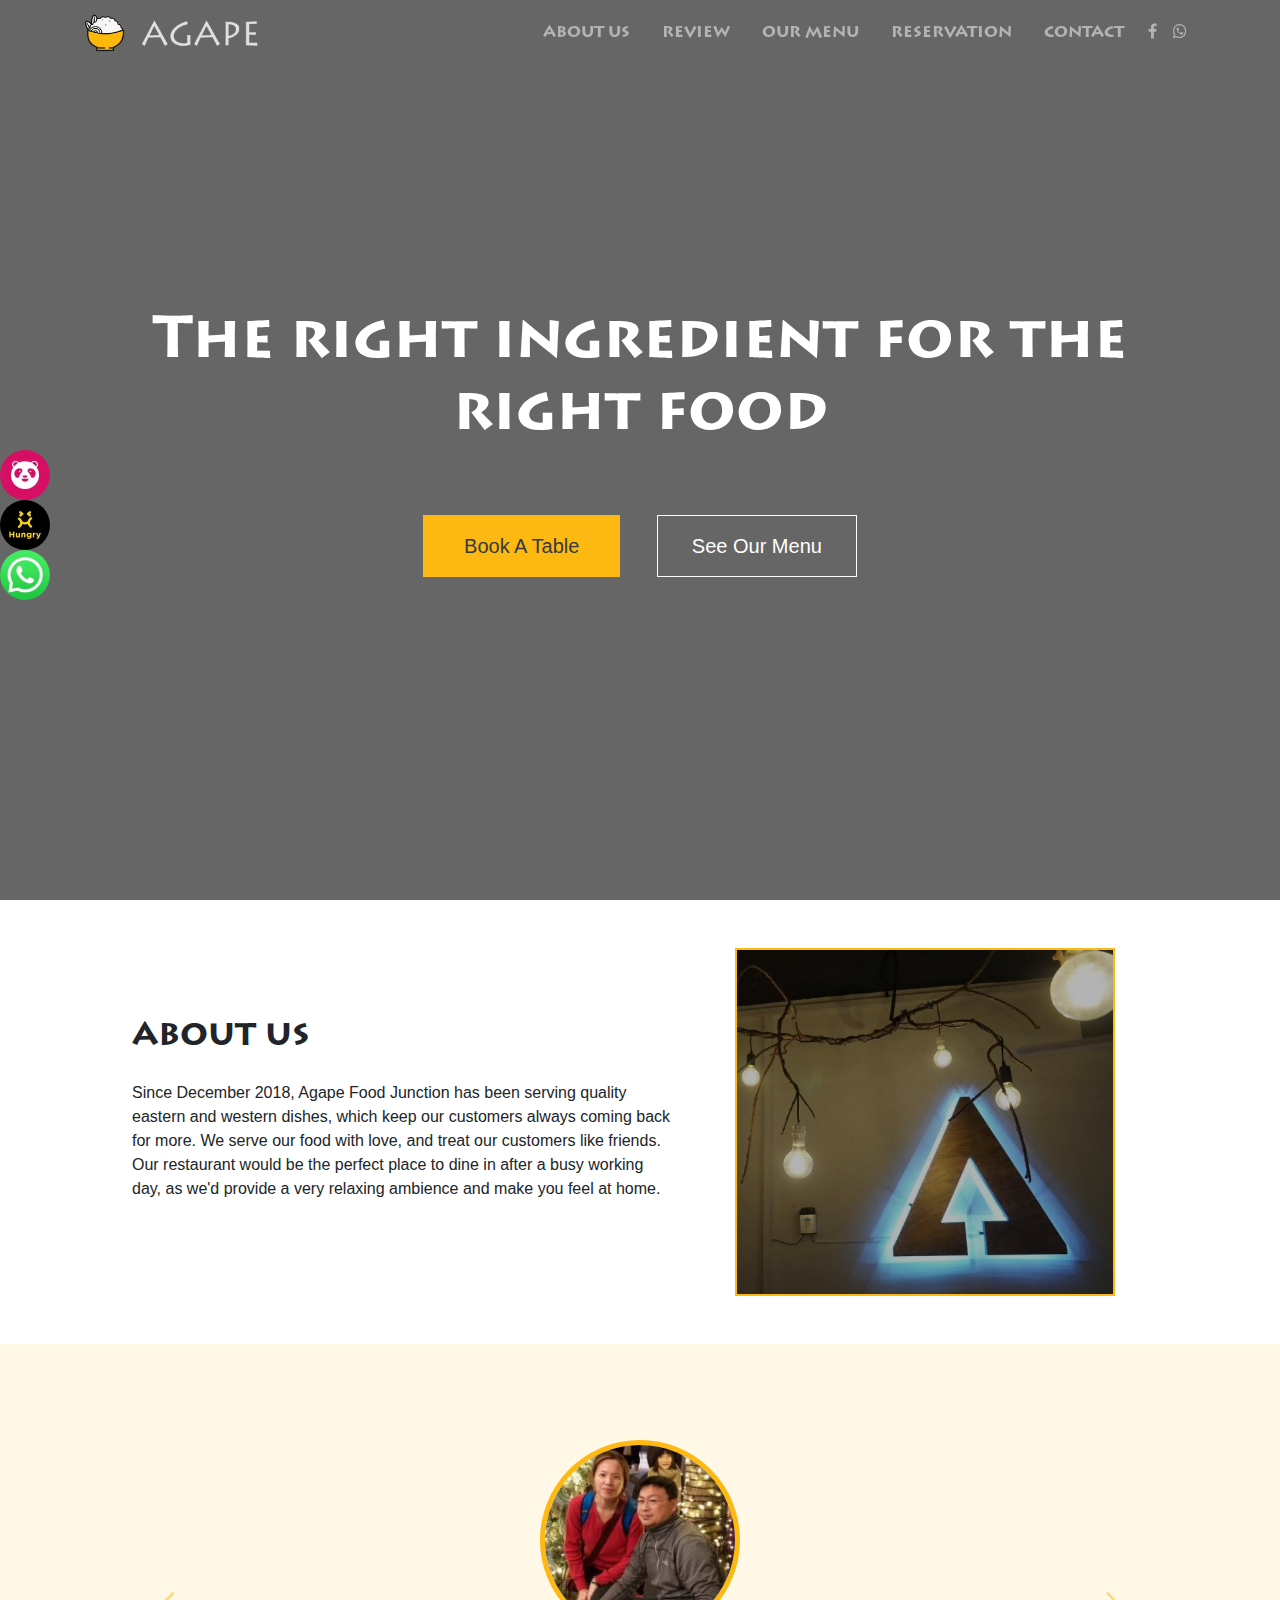
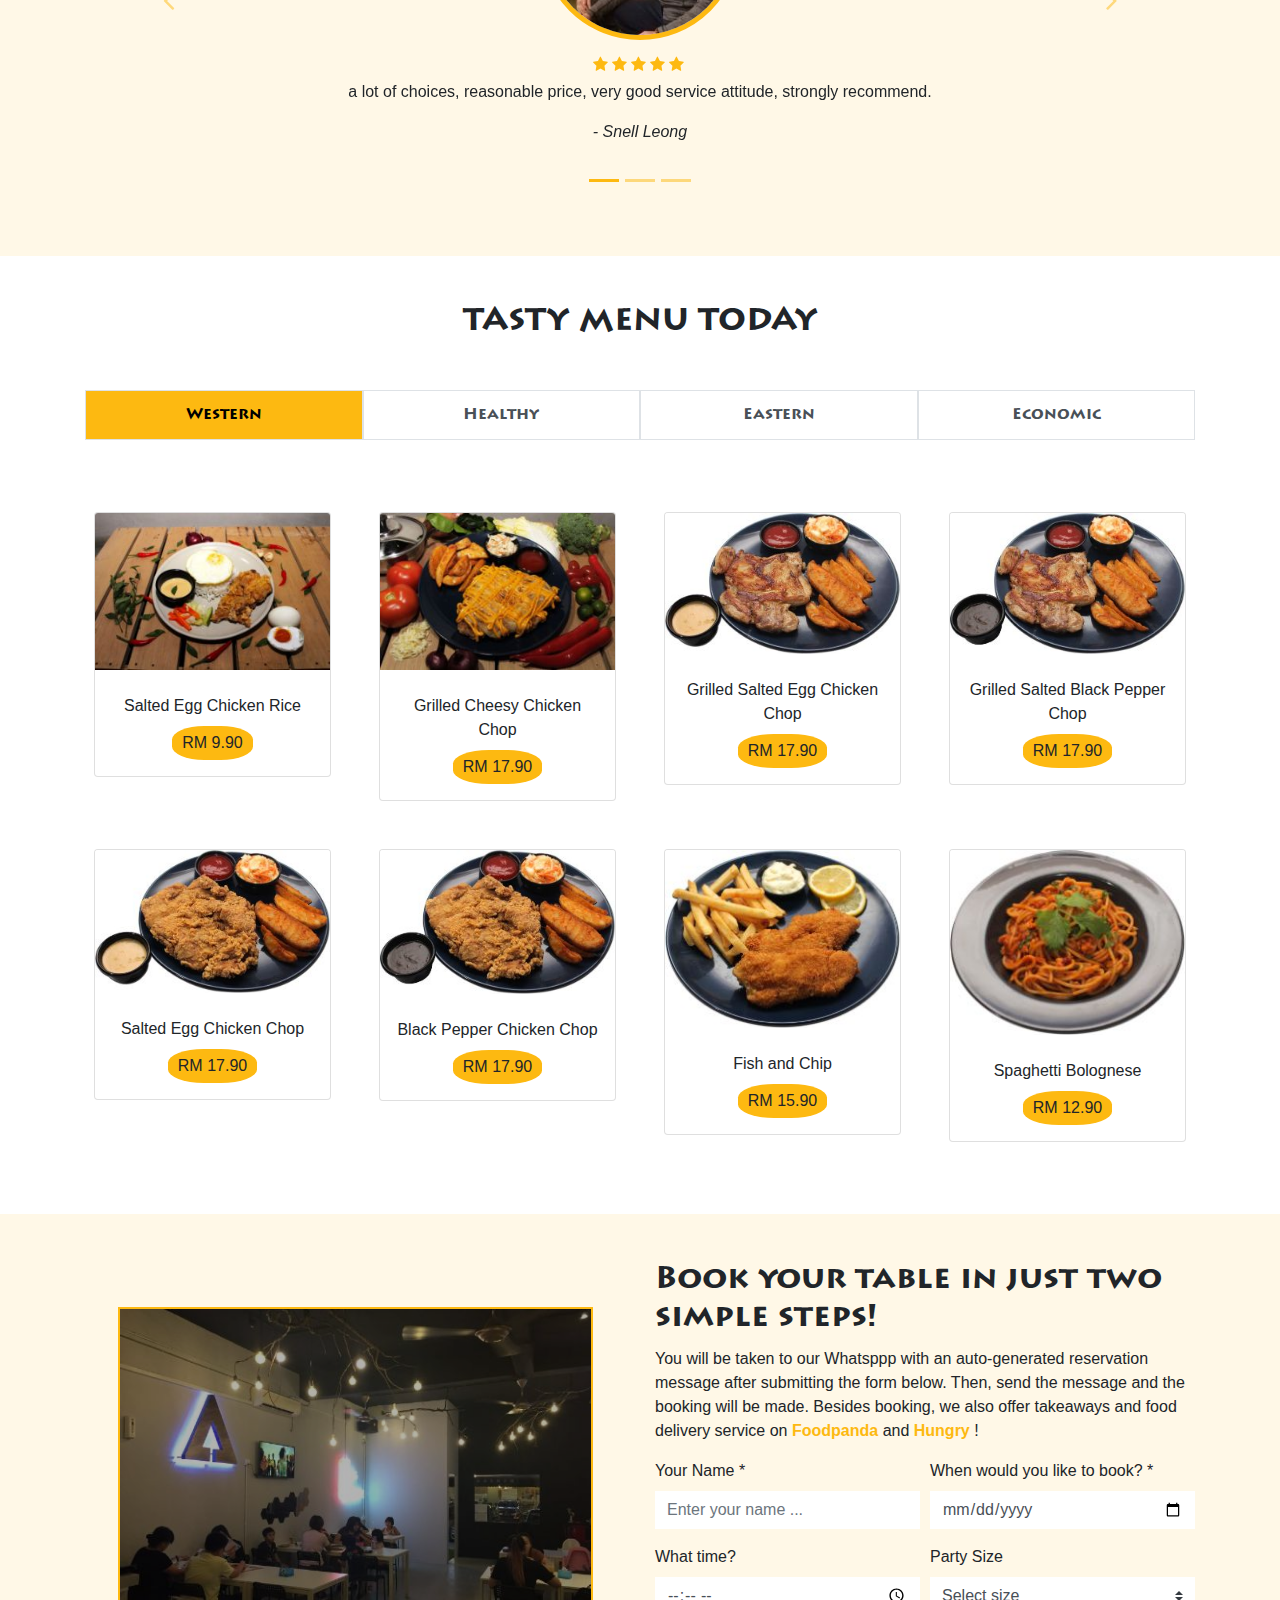
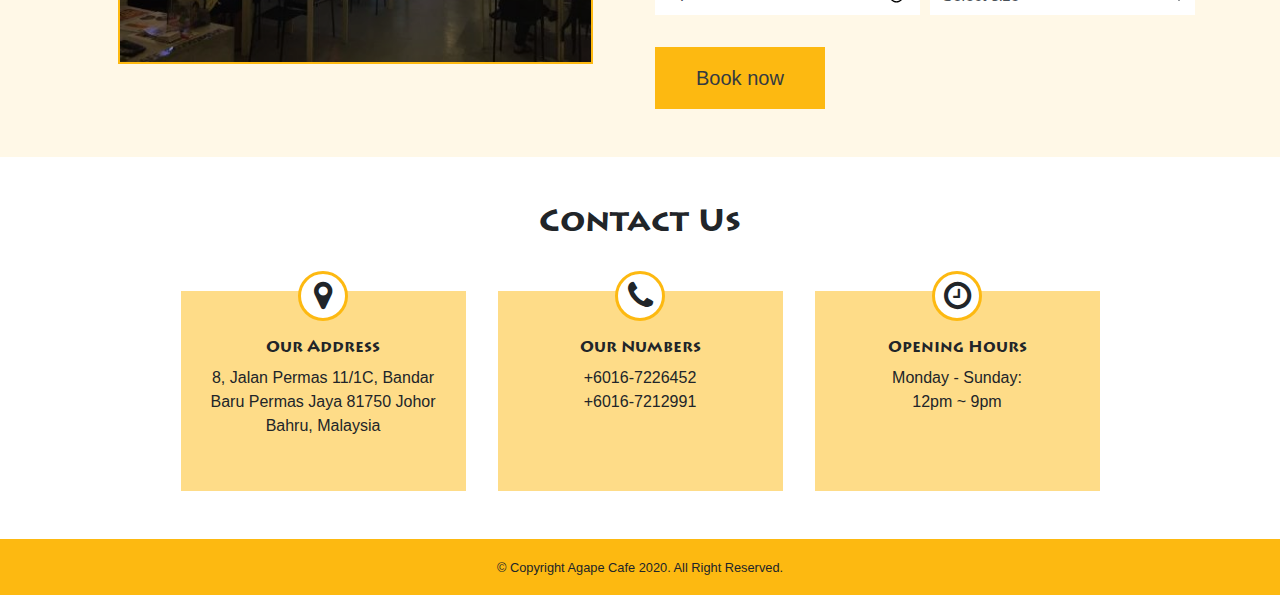
==== commit ff6a6218: "change working hour" ====
--- a/index.html
+++ b/index.html
@@ -22,7 +22,7 @@
     <!--Description-->
     <meta
       name="description"
-      content="Being one of the restaurants in Johor Bahru, we provide the precious opportunity for customers to enjoy dining in a comfortable environment, at a reasonable price. Our chefs serve all kinds of quality food, from western chicken chop to local nasi lemak. We treat customers like our friends and family, which always put a smile on their face."
+      content="Being one of the best restaurants in Johor Bahru, we provide the precious opportunity for customers to enjoy dining in a comfortable environment, at a reasonable price. Our chefs serve all kinds of quality food, from western chicken chop to local nasi lemak. We treat customers like our friends and family, which always put a smile on their face."
     />
     <!--Styling-->
     <link rel="stylesheet" href="global.css" />
@@ -942,15 +942,14 @@
               aria-hidden="true"
             ></i>
             <h6 class="mt-5">Opening Hours</h6>
-            <p class="m-0 d-lg-block d-md-none">Mon - Wed: 12pm ~ 9pm</p>
-            <p class="m-0 d-lg-none d-md-block d-none">Mon - Wed:</p>
-            <p class="mb-2 d-lg-none d-md-block d-none">12pm ~ 9pm</p>
-
+            <p class="m-0">Monday - Sunday:</p>
+            <p class="mb-2">12pm ~ 9pm</p>
+            <!-- 
             <p class="m-0 d-lg-block d-md-none">Thurs - Sat: 12pm ~ 8.30pm</p>
             <p class="m-0 d-lg-none d-md-block d-none">Thurs - Sat:</p>
             <p class="mb-2 d-lg-none d-md-block d-none">12pm ~ 8.30pm</p>
 
-            <p class="m-0">Sun: 12pm ~ 9pm</p>
+            <p class="m-0">Sun: 12pm ~ 9pm</p> -->
           </div>
         </div>
       </div>
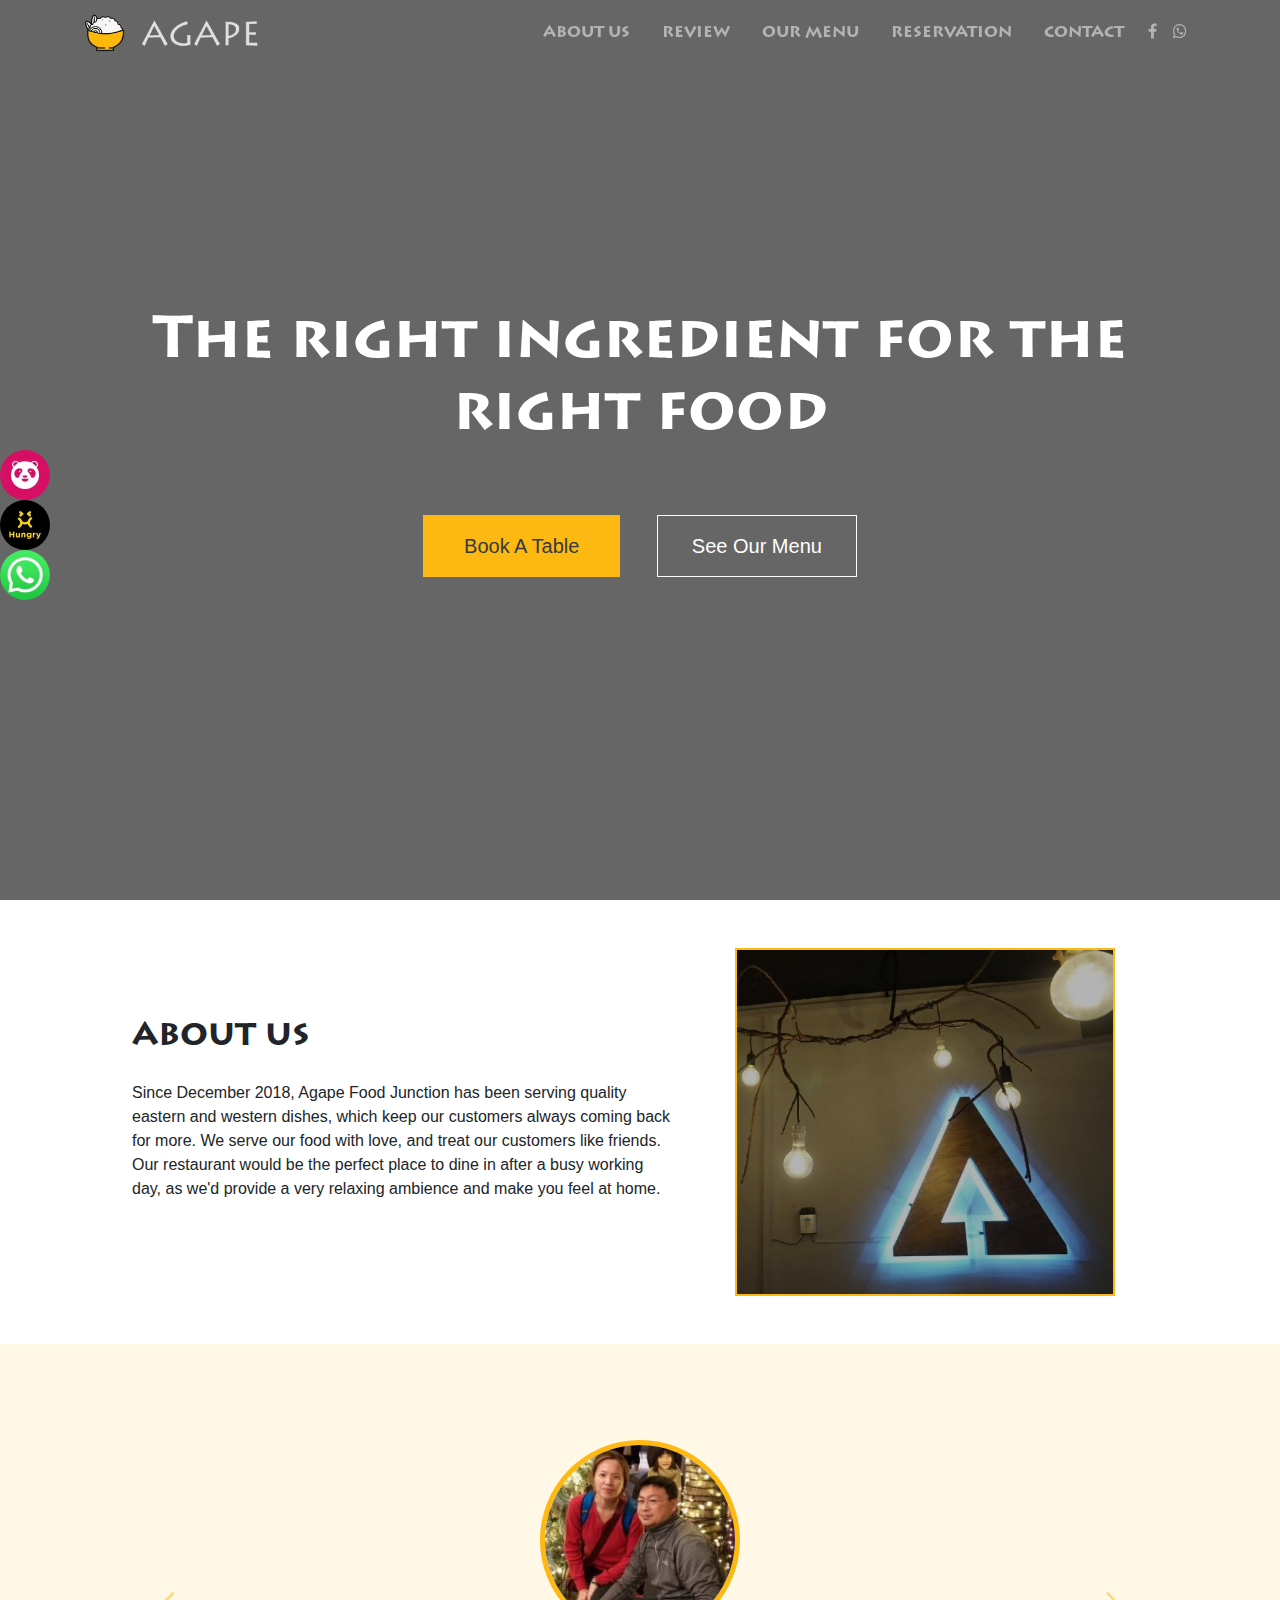
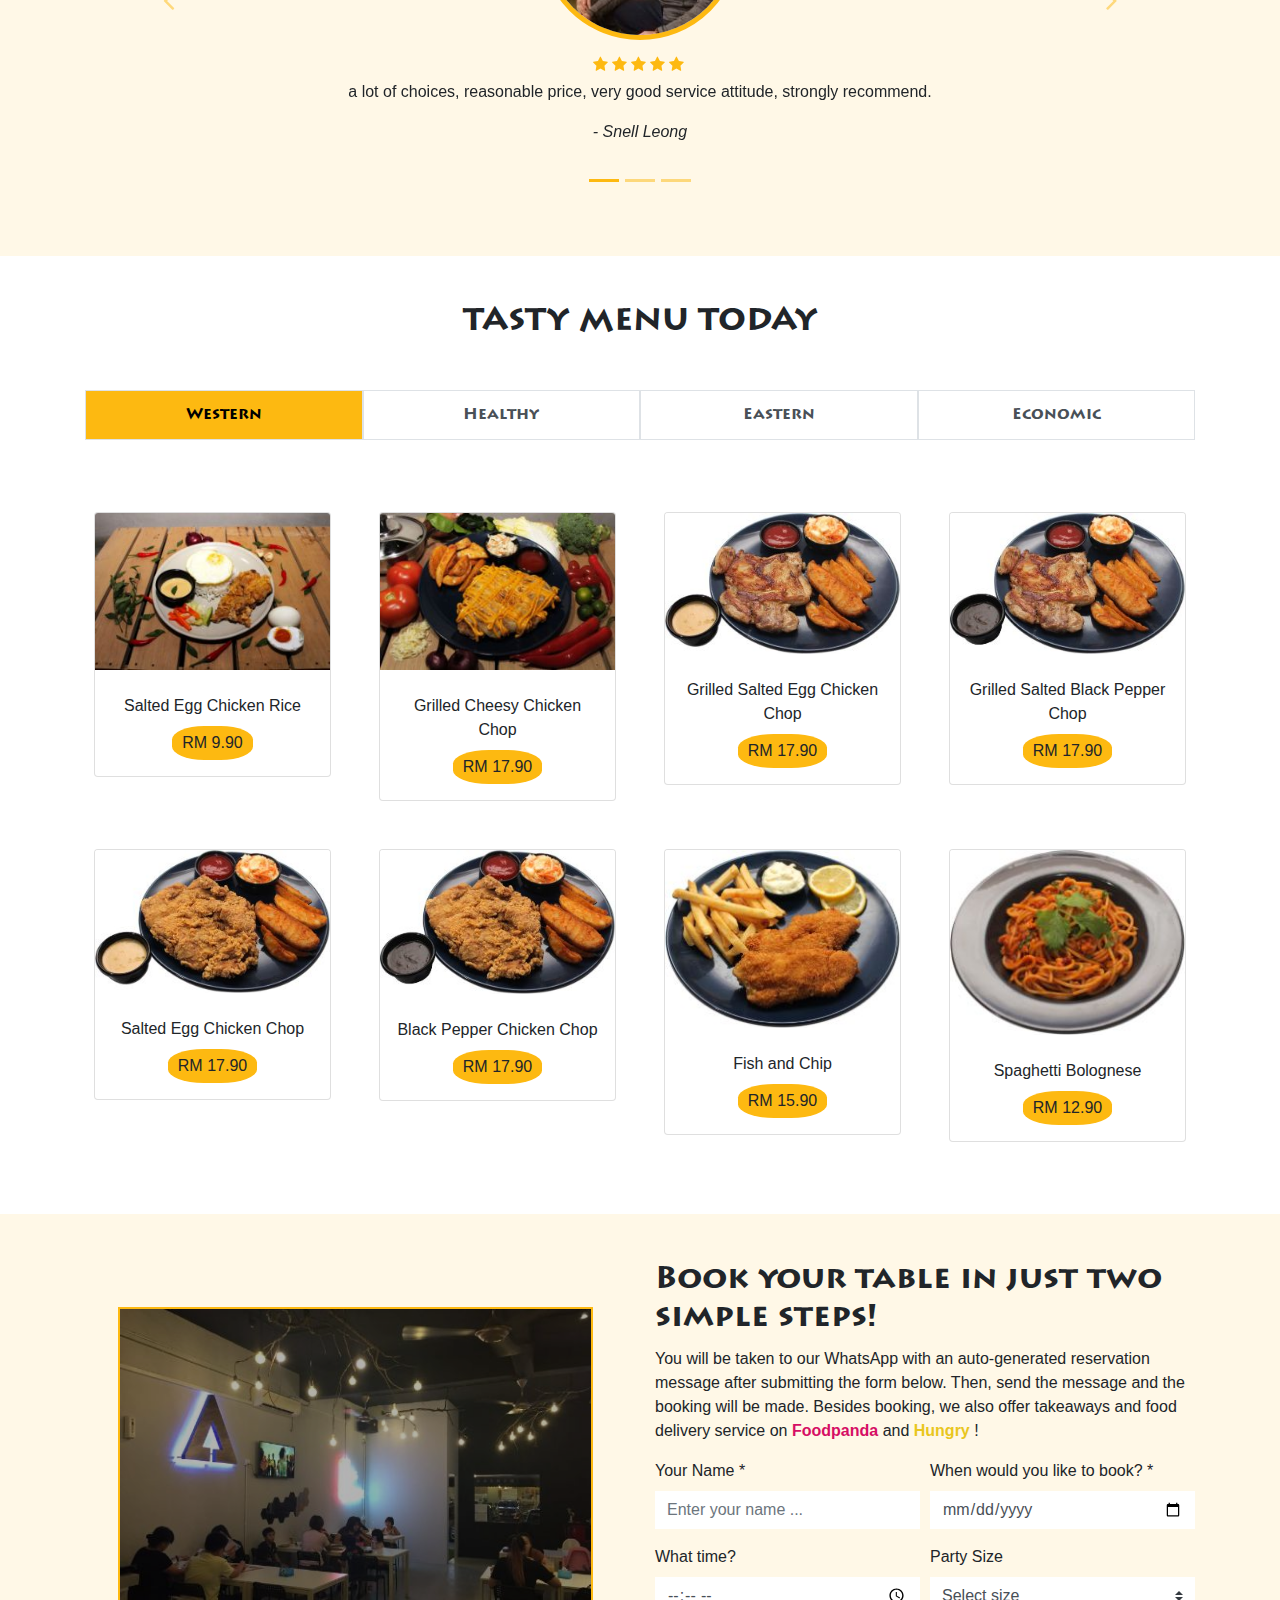
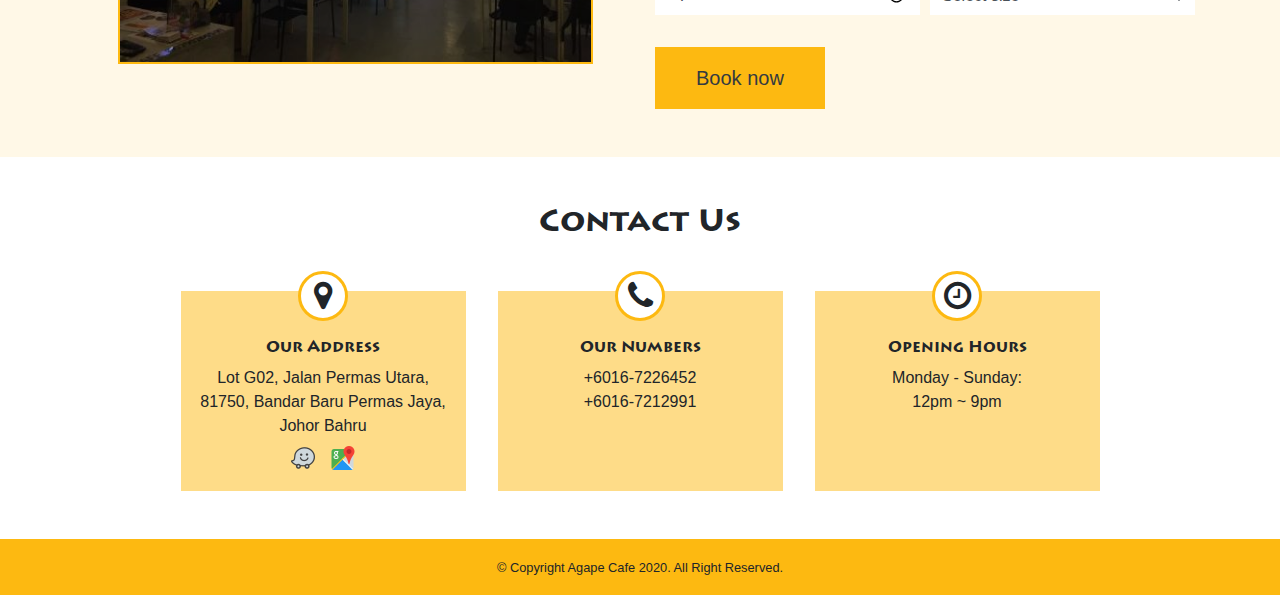
==== commit d70b2aad: "add direction" ====
--- a/index.html
+++ b/index.html
@@ -751,14 +751,15 @@
           <div class="col-xl-6 col-md-7 col-10">
             <h2>Book your table in just two simple steps!</h2>
             <p class="mb-sm-0 mb-4">
-              You will be taken to our Whatsppp with an auto-generated
+              You will be taken to our WhatsApp with an auto-generated
               reservation message after submitting the form below. Then, send
               the message and the booking will be made. Besides booking, we also
               offer takeaways and food delivery service on
               <a
                 href="https://www.foodpanda.my/restaurant/p7pu/asap-cafe-at-permas#"
                 target="_blank"
-                class="text-decoration-none highlight"
+                class="text-decoration-none"
+                style="color: #d60e64"
               >
                 <b>Foodpanda</b>
               </a>
@@ -766,7 +767,8 @@
               <a
                 href="https://www.hungry2u.com/waimai/shop/detail-2794.html"
                 target="_blank"
-                class="text-decoration-none highlight"
+                class="text-decoration-none"
+                style="color: #e9c61e"
               >
                 <b>Hungry</b>
               </a>
@@ -916,10 +918,21 @@
               aria-hidden="true"
             ></i>
             <h6 class="mt-5">Our Address</h6>
-            <p>
-              8, Jalan Permas 11/1C, Bandar Baru Permas Jaya 81750 Johor Bahru,
-              Malaysia
+            <p class="m-0">
+              Lot G02, Jalan Permas Utara, 81750, Bandar Baru Permas Jaya, Johor
+              Bahru
             </p>
+            <span class="address-icons all-center">
+              <a
+                href="https://www.waze.com/ul?place=ChIJP_02olpt2jERlUyLDMe4GwA&ll=1.49732930%2C103.81176910&navigate=yes"
+                target="_blank"
+              >
+                <img src="./images/waze.png" alt="" class="m-2" />
+              </a>
+              <a href="https://g.page/asapcafe?share" target="_blank">
+                <img src="./images/g-map.png" alt="" class="m-2" />
+              </a>
+            </span>
           </div>
 
           <div
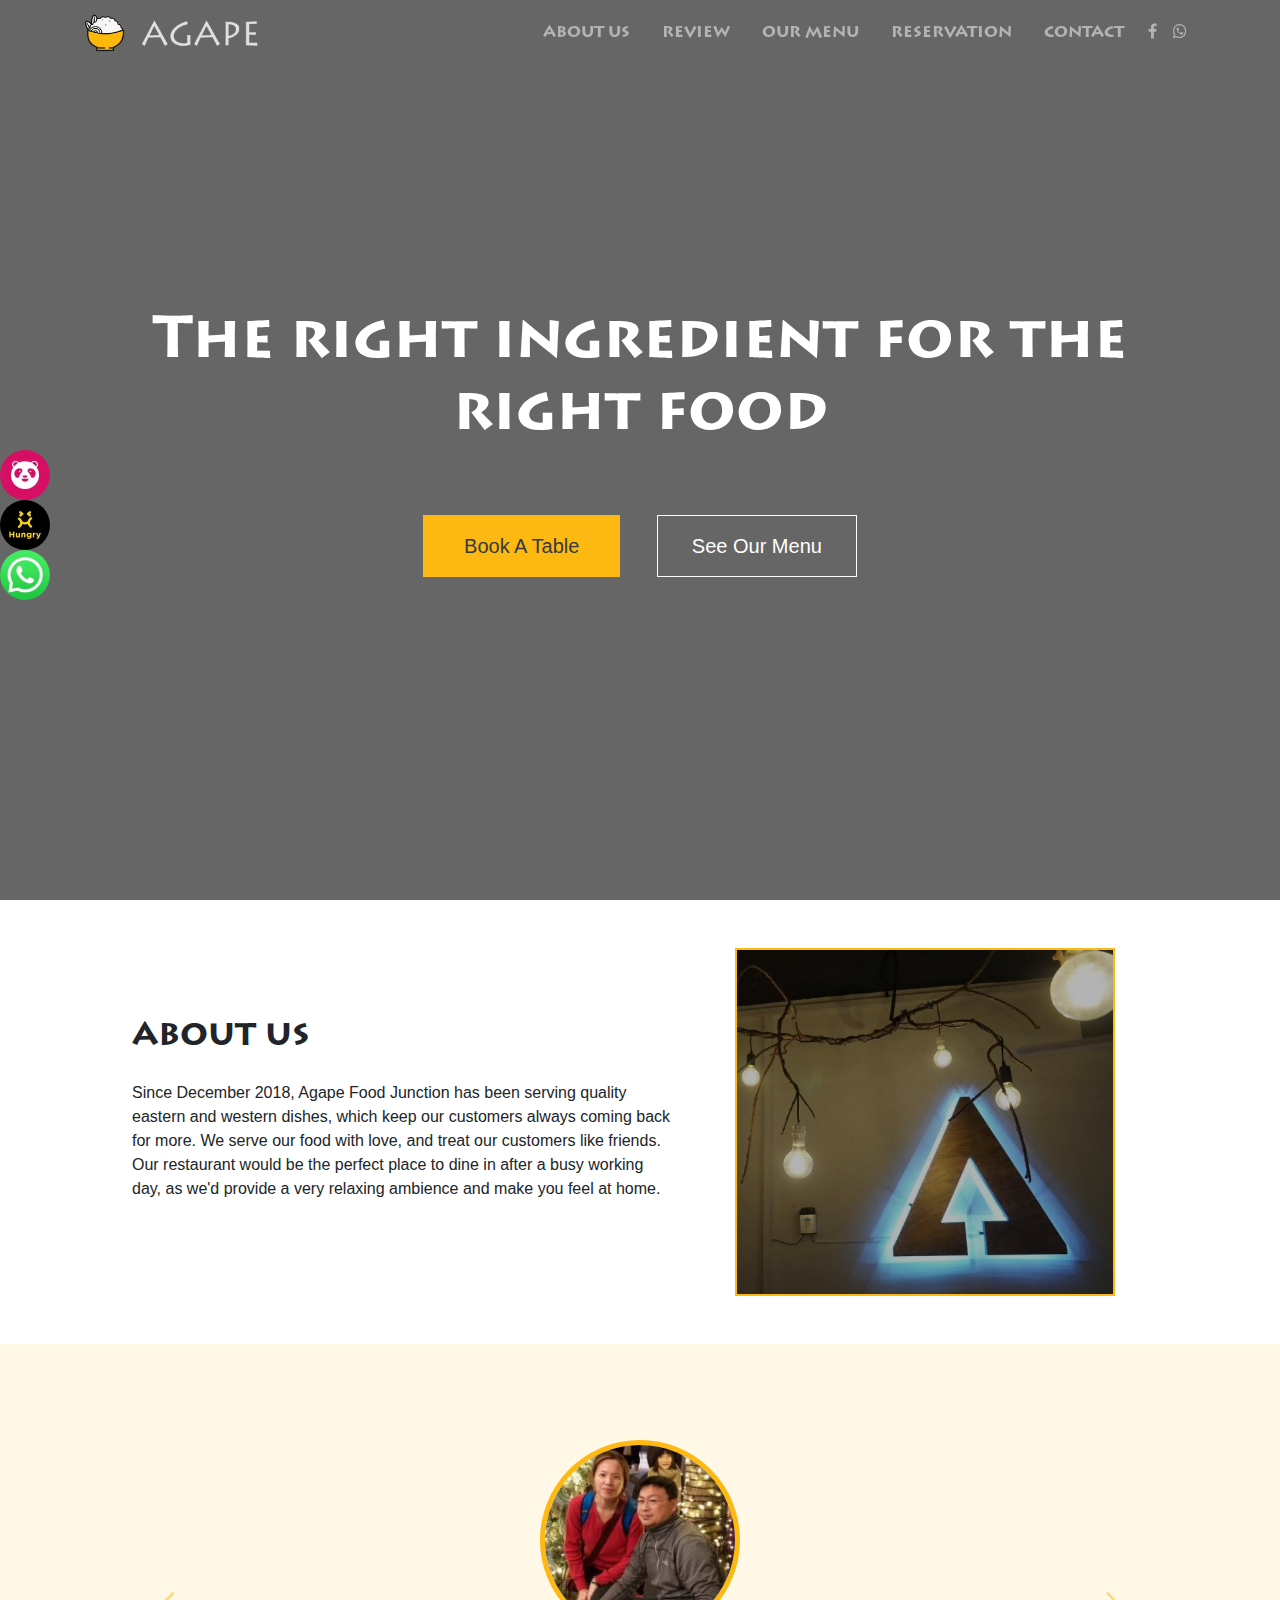
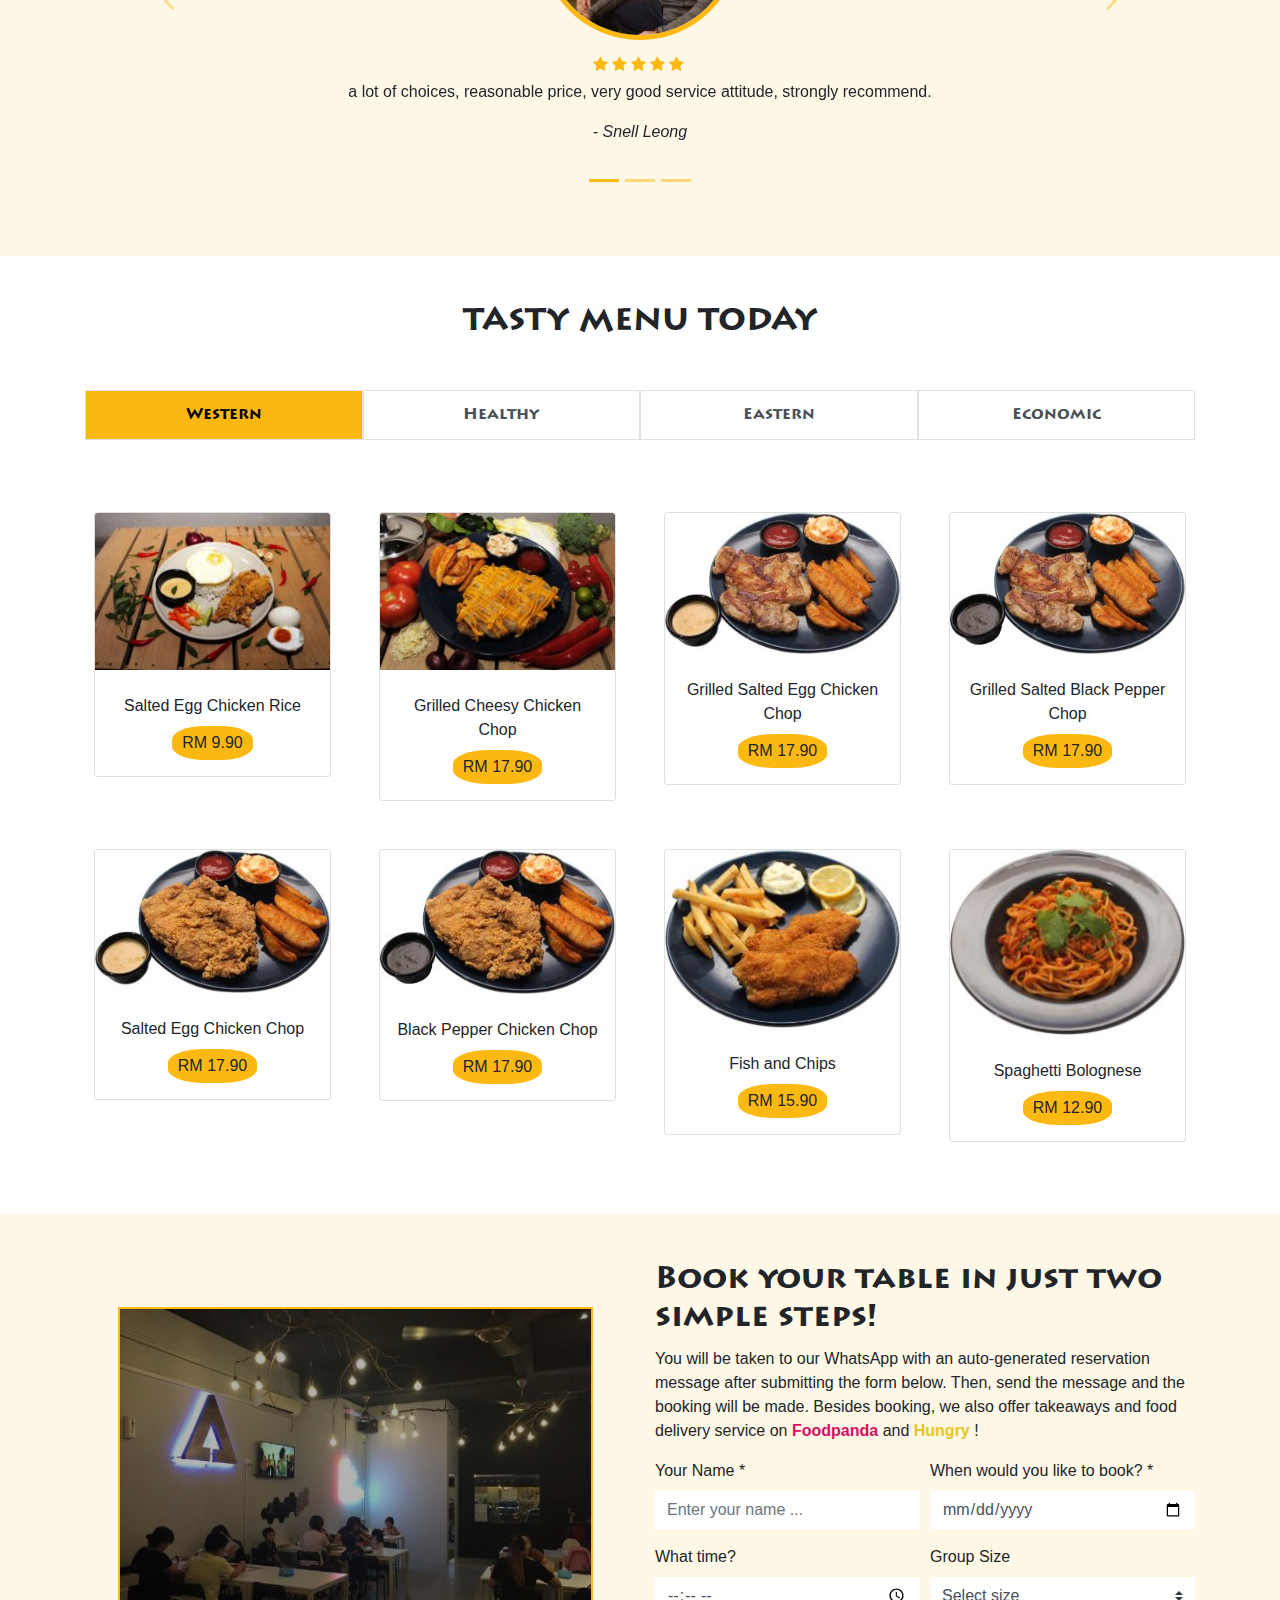
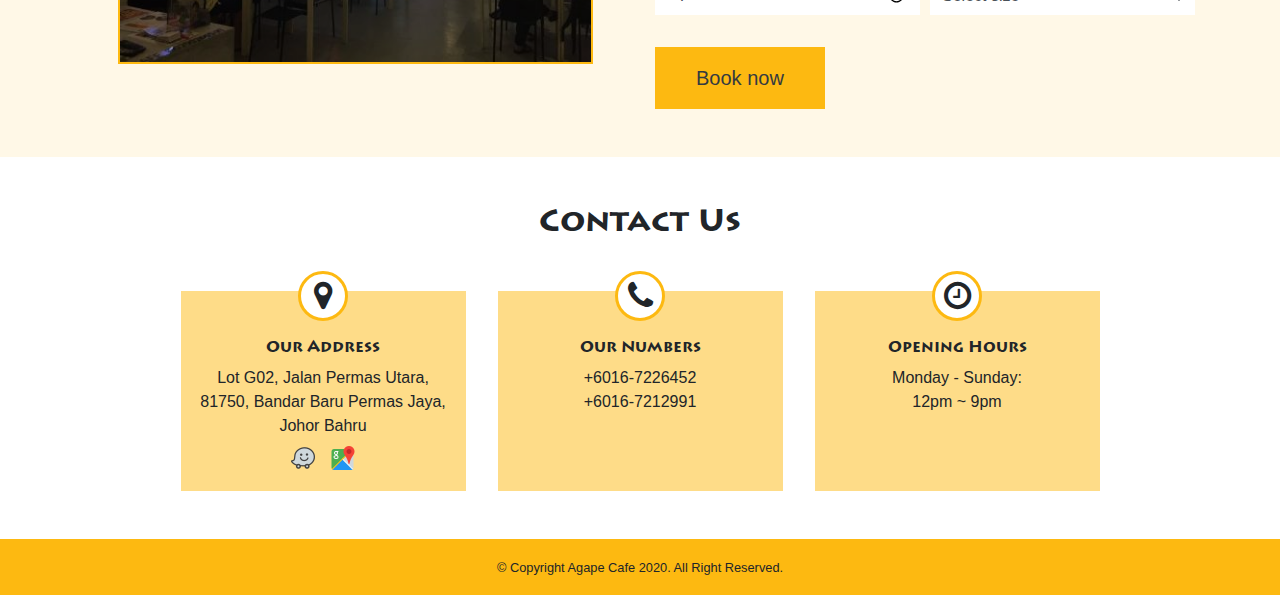
==== commit 1f5e91c1: "fix booking form" ====
--- a/index.html
+++ b/index.html
@@ -18,7 +18,7 @@
 
     <meta charset="UTF-8" />
     <meta name="viewport" content="width=device-width, initial-scale=1.0" />
-    <title>Agape Food Junction - Restaurant in Johor Bahru</title>
+    <title>Agape Food Junction</title>
     <!--Description-->
     <meta
       name="description"
@@ -488,7 +488,7 @@
                         alt="fish-and-chip"
                       />
                       <div class="card-body all-center p-3 flex-column">
-                        <p class="card-text m-0 mt-2">Fish and Chip</p>
+                        <p class="card-text m-0 mt-2">Fish and Chips</p>
                         <span class="price-label mt-2">RM 15.90</span>
                       </div>
                     </div>
@@ -775,7 +775,7 @@
               !
             </p>
 
-            <form class="mt-3">
+            <form class="mt-3" id="booking-form">
               <div class="form-row">
                 <div class="col-md-6">
                   <div class="form-group">
@@ -820,26 +820,19 @@
 
                 <div class="col-md-6">
                   <div class="form-group">
-                    <label>Party Size</label>
+                    <label>Group Size</label>
                     <select class="custom-select" id="partyInput" name="Party">
                       <option selected>Select size</option>
                       <option value="1">1</option>
                       <option value="2">2</option>
-                      <option value="3">3</option>
-                      <option value="4">4</option>
-                      <option value="5">5</option>
-                      <option value="6">6</option>
                     </select>
                   </div>
                 </div>
               </div>
+              <button class="btn btn-primary btn-lg mt-3 text-dark">
+                Book now
+              </button>
             </form>
-            <a
-              class="btn btn-primary btn-lg mt-3 text-dark"
-              onclick="submitBooking()"
-            >
-              Book now
-            </a>
           </div>
         </div>
       </div>
--- a/global.css
+++ b/global.css
@@ -125,6 +125,12 @@
 .sticky-icons img {
   width: 50px;
   height: 50px;
+  -webkit-transition: 0.2s;
+  transition: 0.2s;
+}
+
+.sticky-icons img:hover {
+  opacity: 0.7;
 }
 
 .not-found-page {
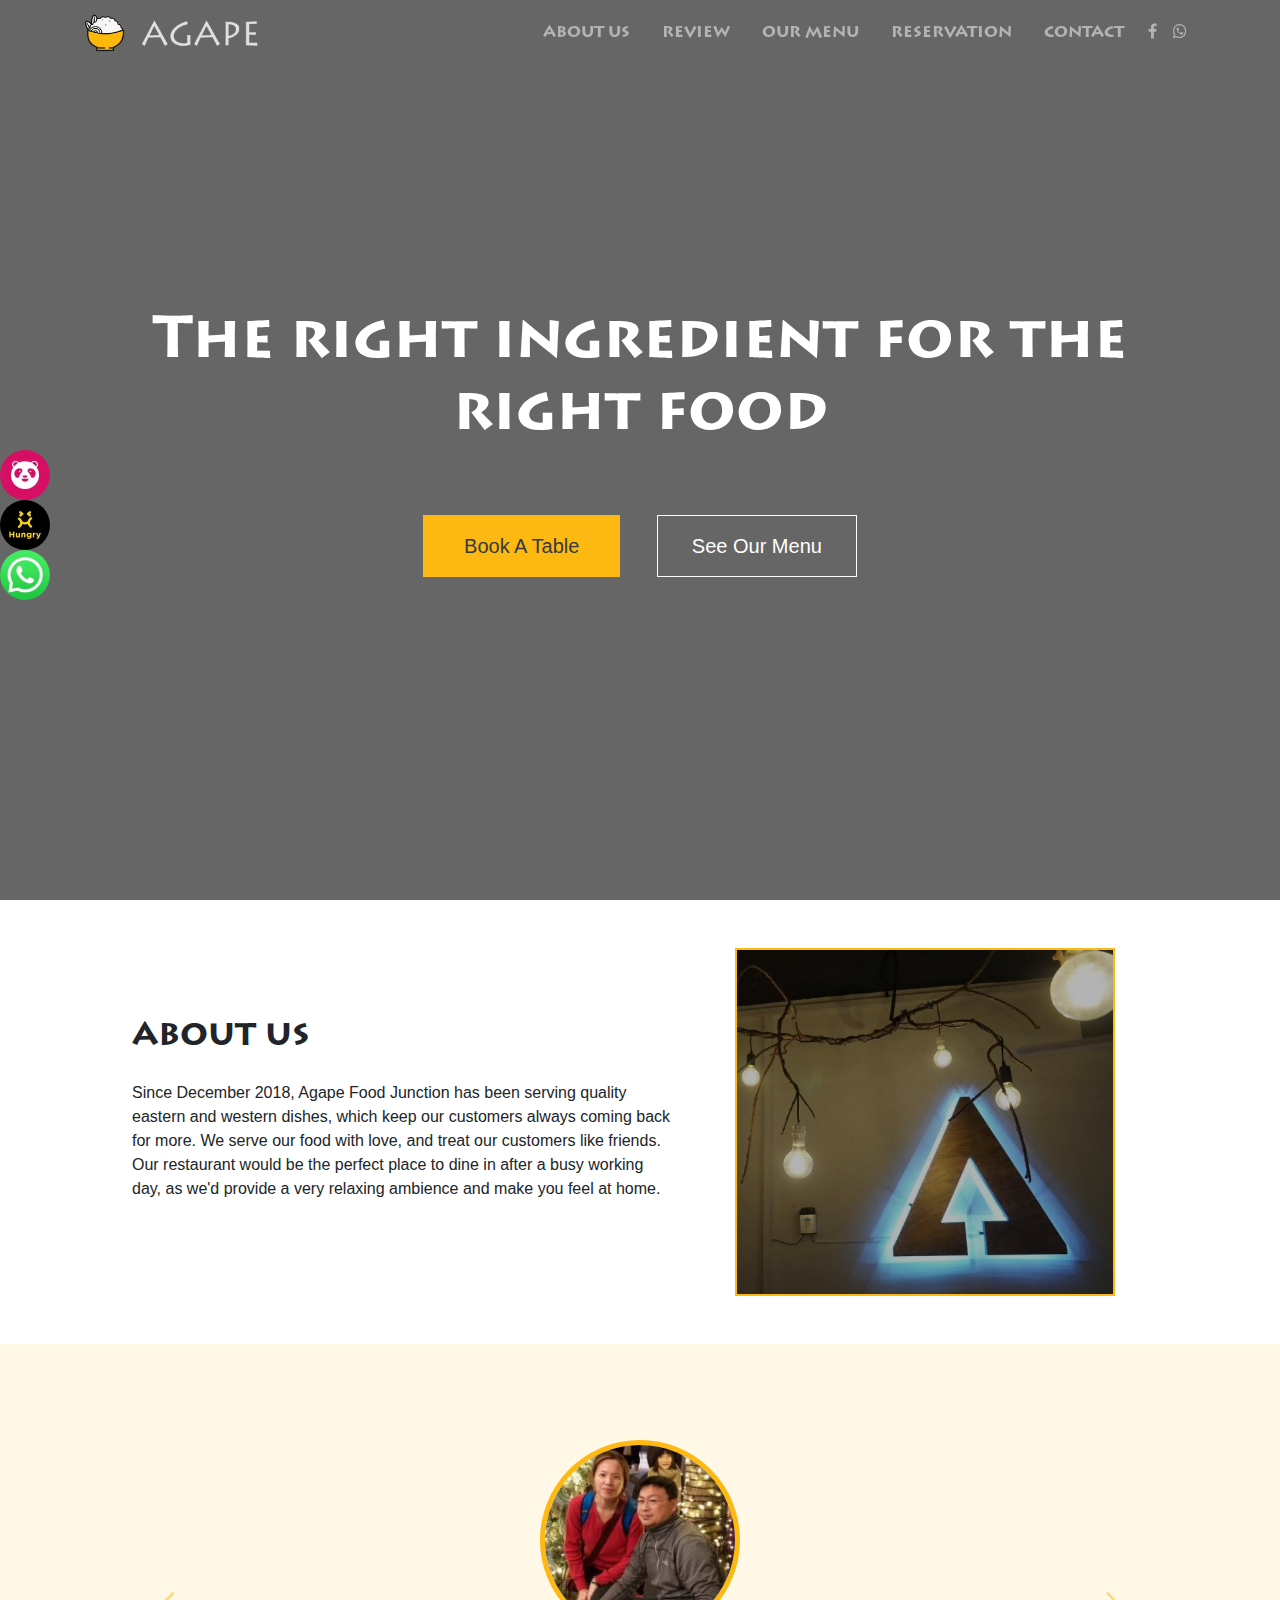
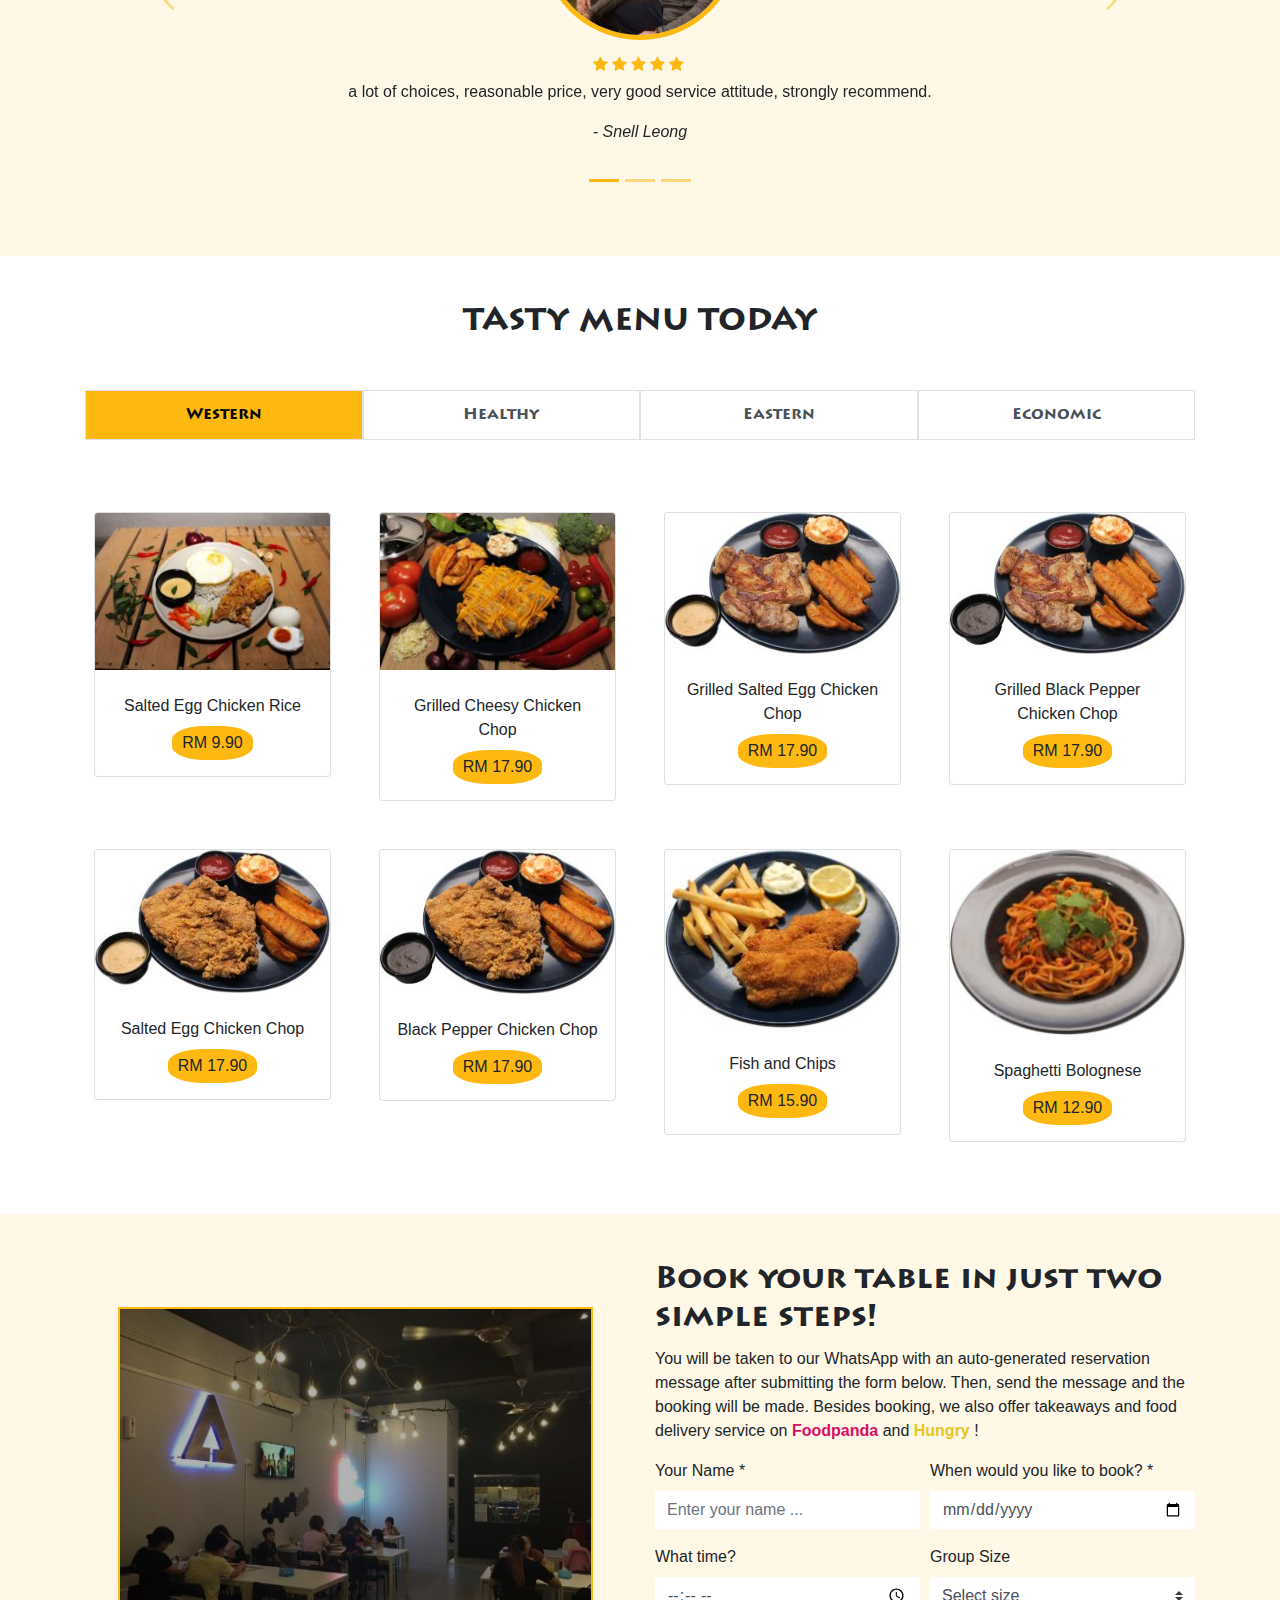
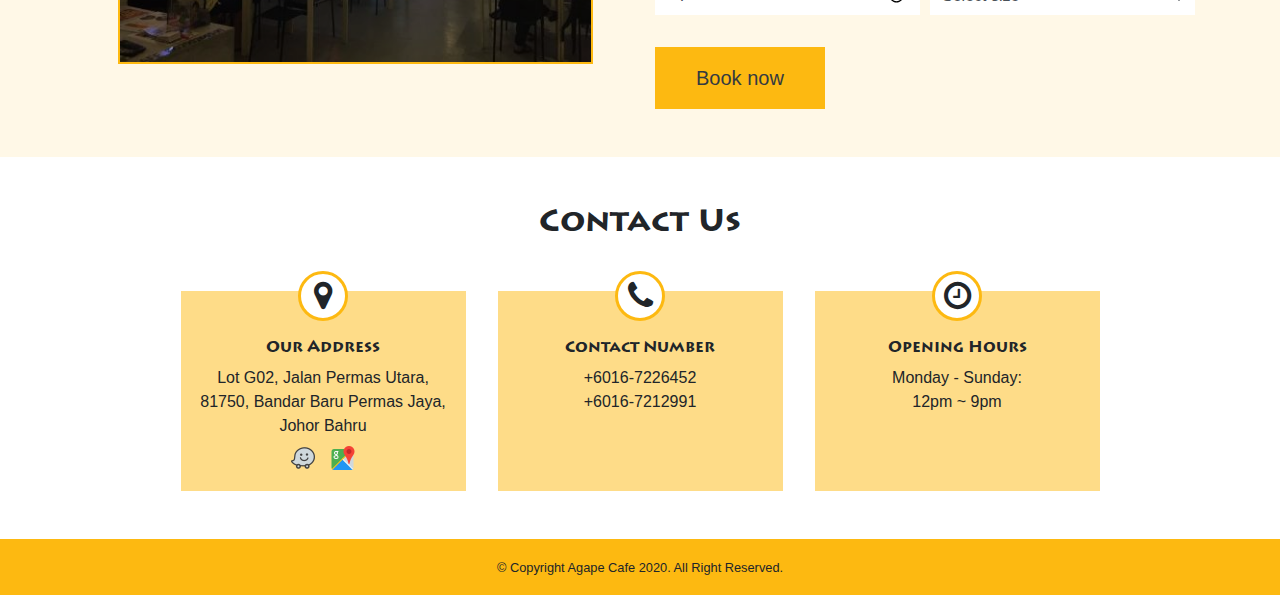
==== commit aa480a6b: "fix type" ====
--- a/index.html
+++ b/index.html
@@ -438,7 +438,7 @@
                       />
                       <div class="card-body all-center p-3 flex-column">
                         <p class="card-text m-0 mt-2">
-                          Grilled Salted Black Pepper Chop
+                          Grilled Black Pepper Chicken Chop
                         </p>
                         <span class="price-label mt-2">RM 17.90</span>
                       </div>
@@ -935,7 +935,7 @@
               class="contact-box-icon all-center fa fa-phone fa-2x position-absolute rounded-circle"
               aria-hidden="true"
             ></i>
-            <h6 class="mt-5">Our Numbers</h6>
+            <h6 class="mt-5">Contact Number</h6>
             <p class="m-0">+6016-7226452</p>
             <p class="m-0">+6016-7212991</p>
           </div>
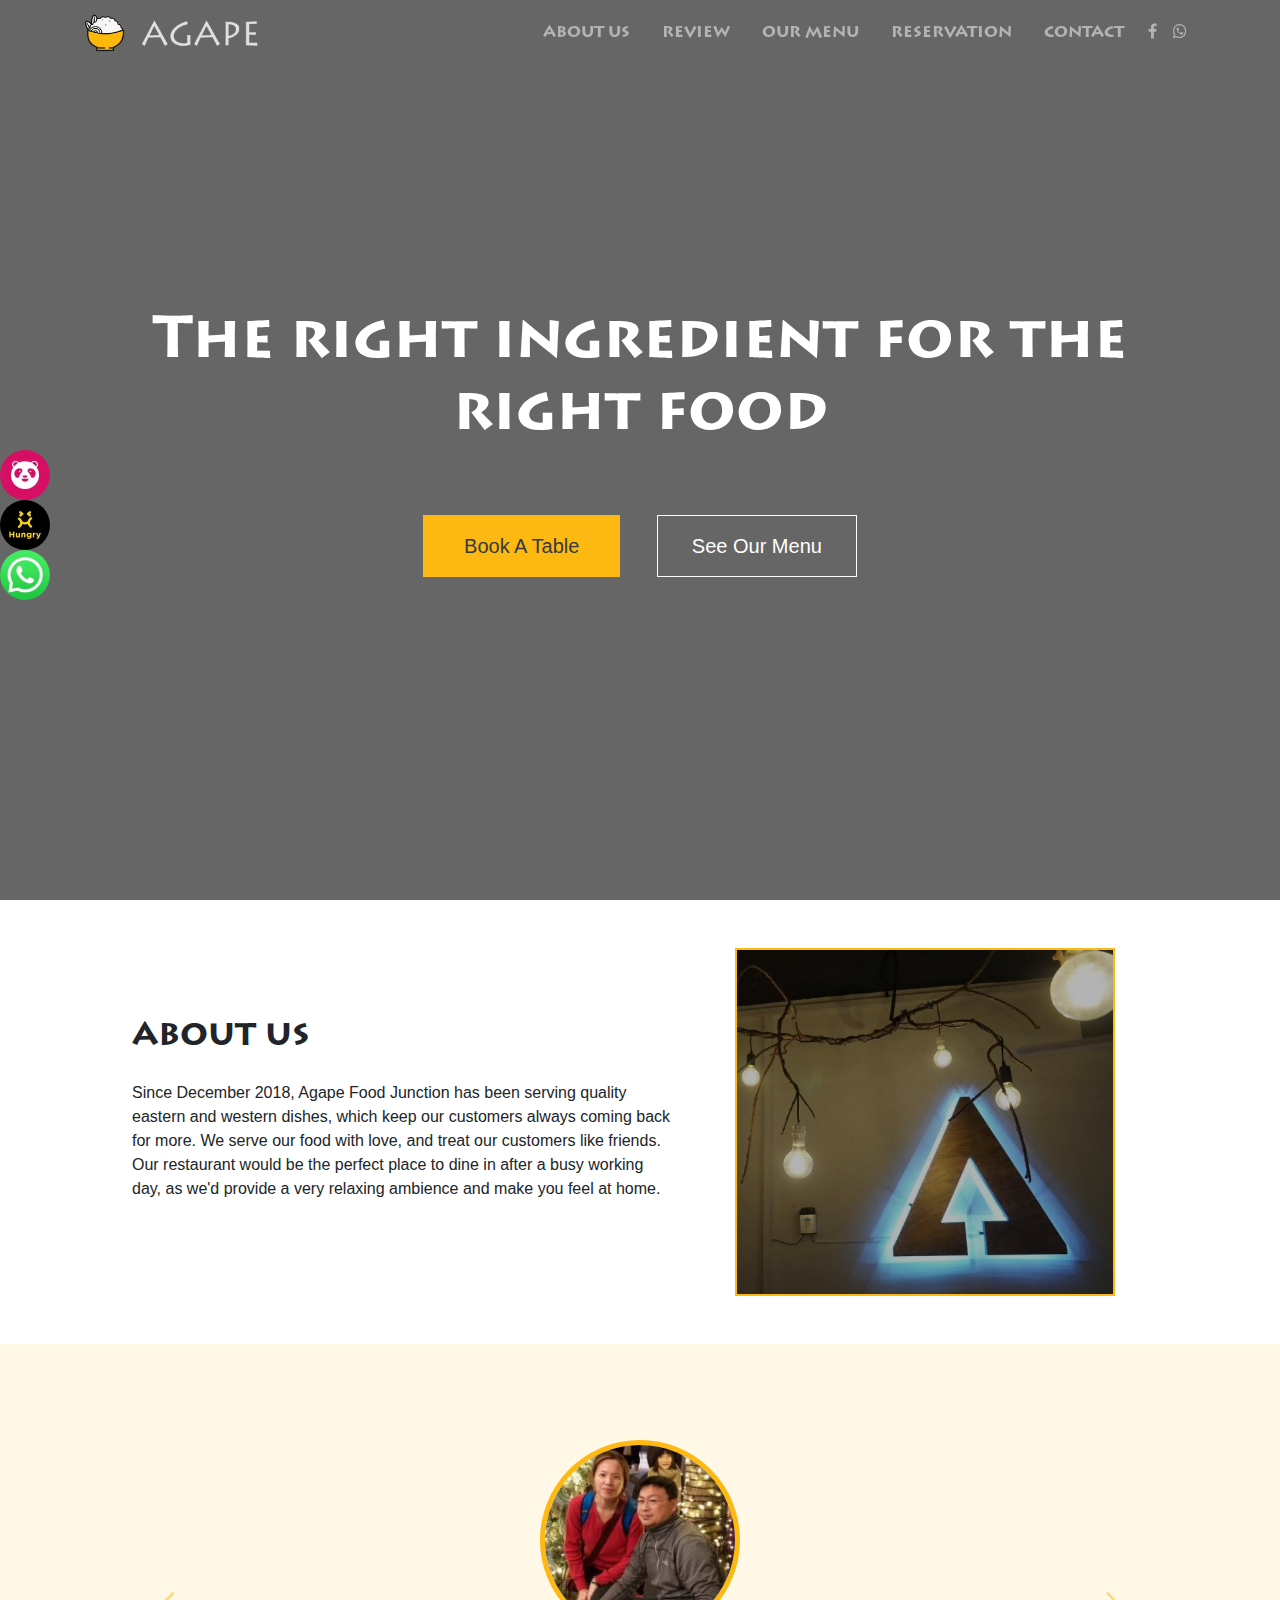
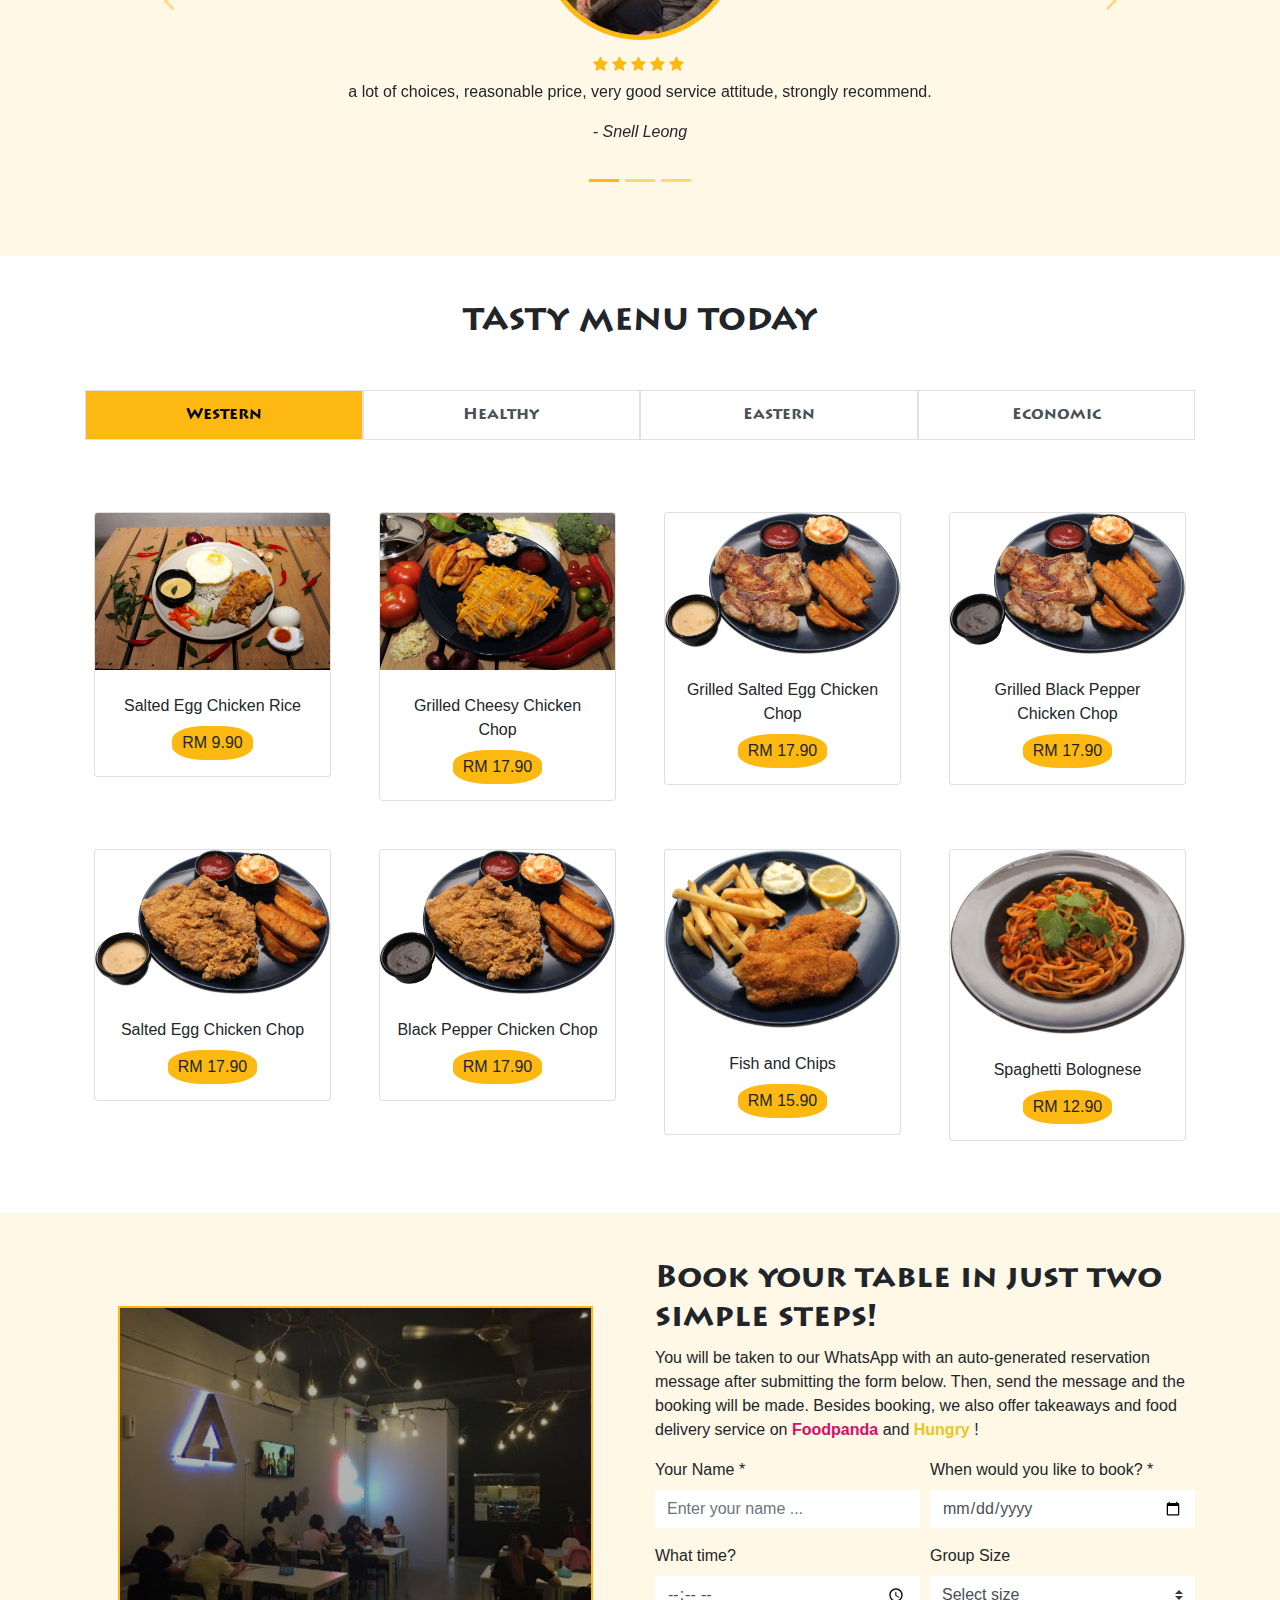
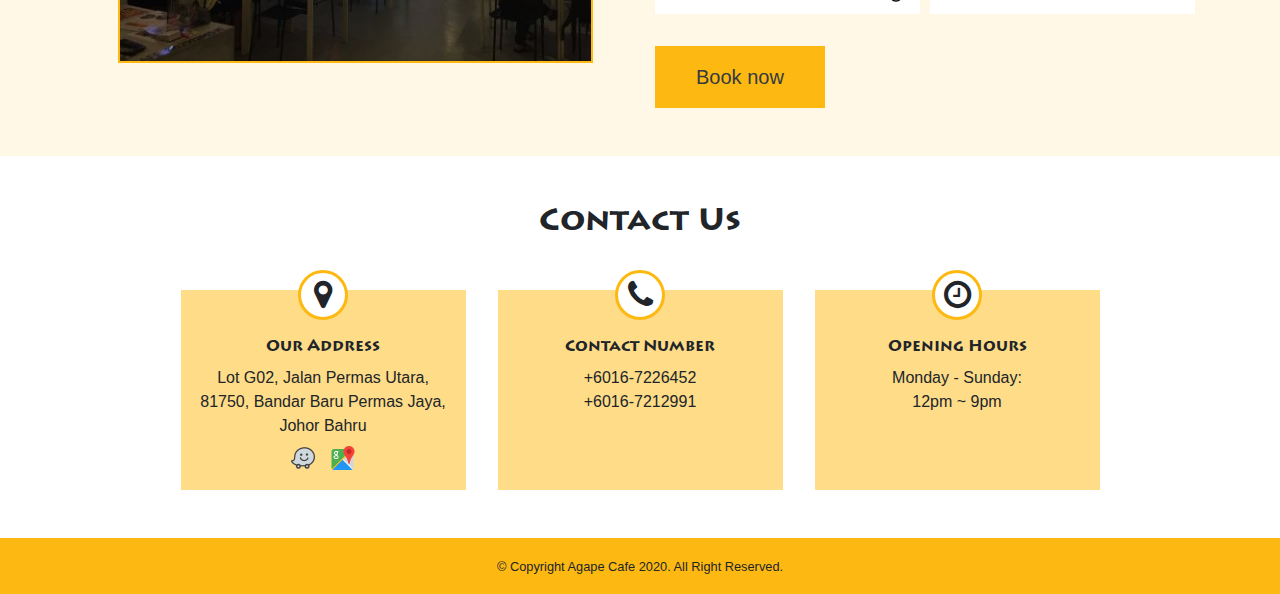
==== commit 1d4eaa21: "resolution update" ====
--- a/index.html
+++ b/index.html
@@ -484,8 +484,8 @@
                     <div class="card">
                       <img
                         class="card-img-top"
-                        src="./images/menu/western/fish-and-chip.jpg"
-                        alt="fish-and-chip"
+                        src="./images/menu/western/fish-and-chips.jpg"
+                        alt="fish-and-chips"
                       />
                       <div class="card-body all-center p-3 flex-column">
                         <p class="card-text m-0 mt-2">Fish and Chips</p>
@@ -564,8 +564,8 @@
                     <div class="card">
                       <img
                         class="card-img-top"
-                        src="./images/menu/healthy/brococoli-salad.jpg"
-                        alt="brococoli-salad"
+                        src="./images/menu/healthy/broccoli-salad.jpg"
+                        alt="broccoli-salad"
                       />
                       <div class="card-body all-center p-3 flex-column">
                         <p class="card-text m-0 mt-2">Broccoli Salad</p>
